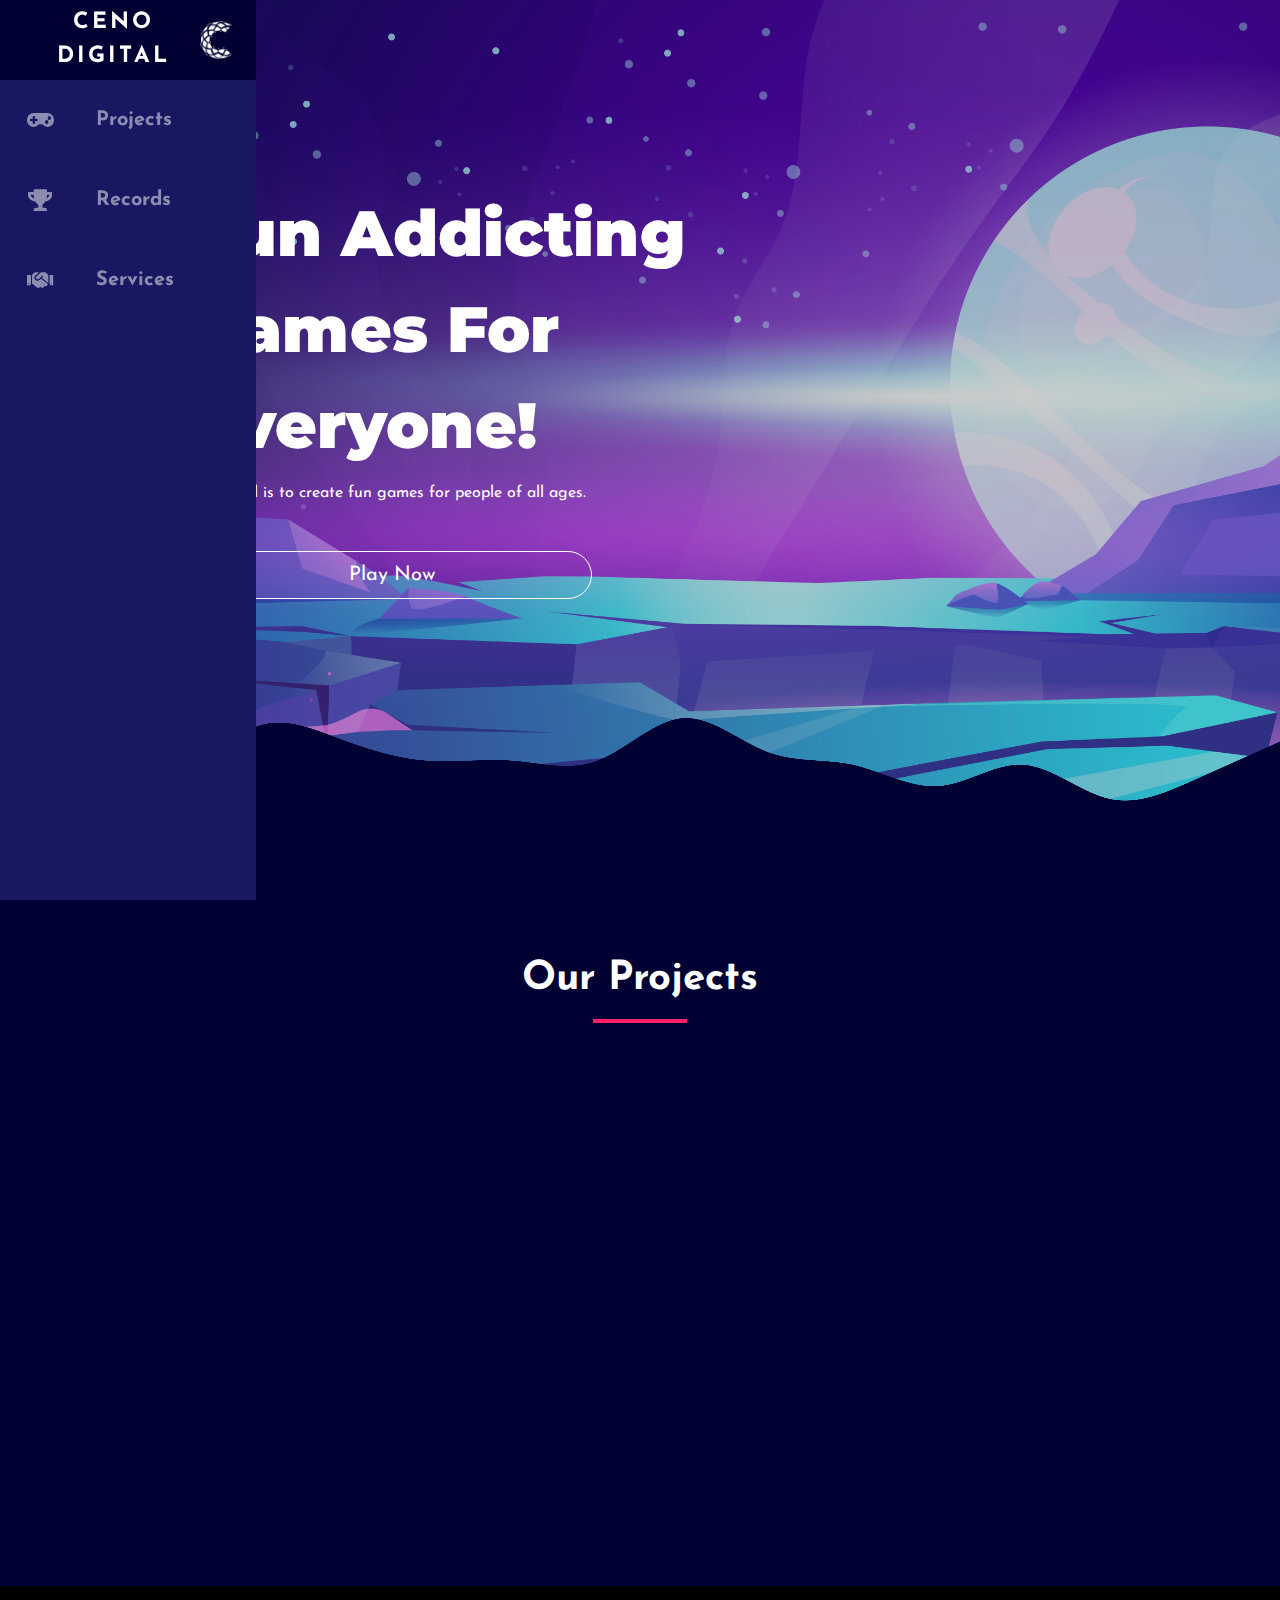
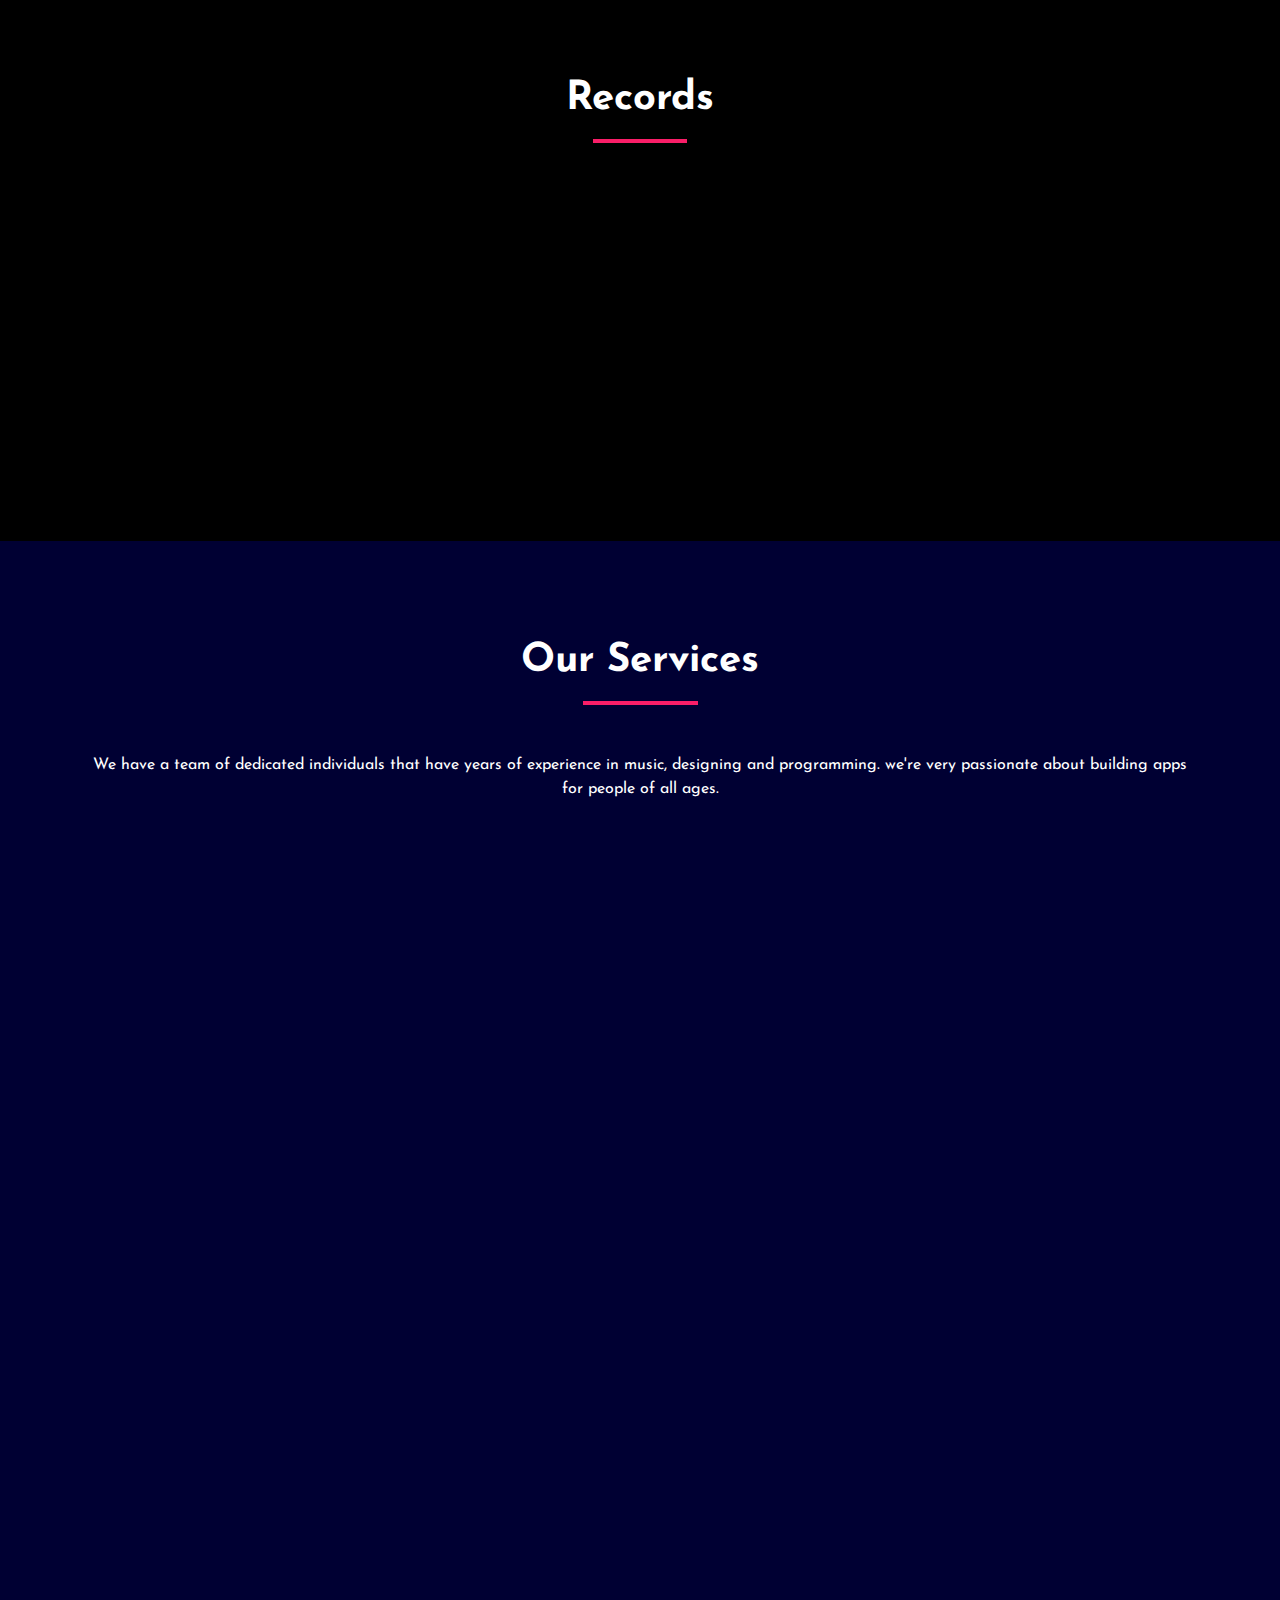
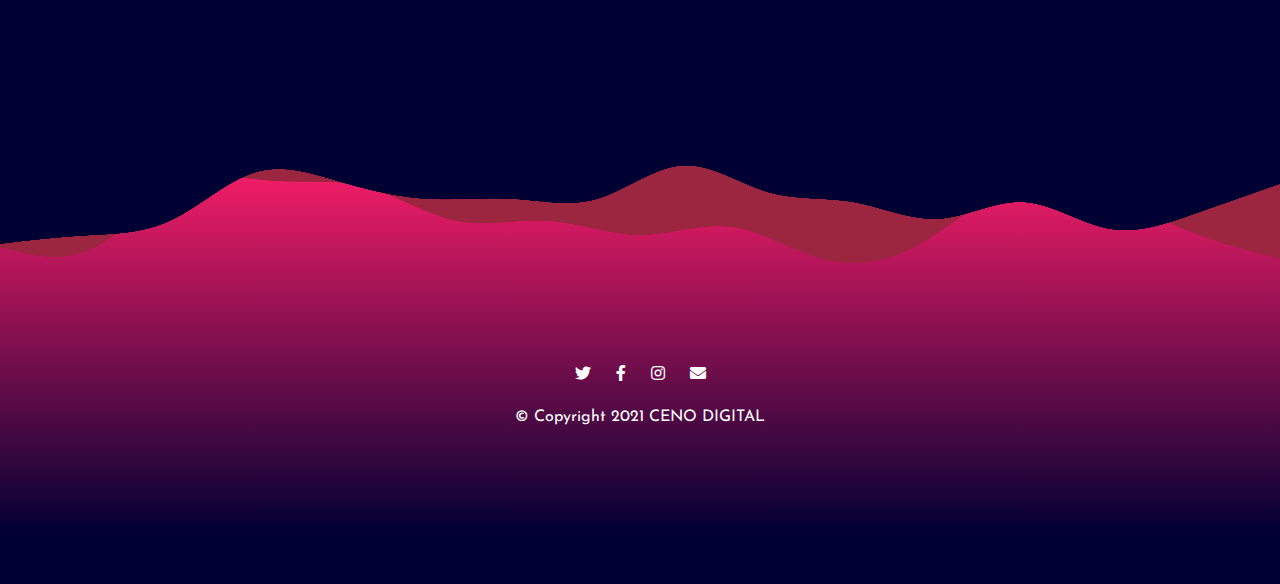
==== index.html @ e37f6fac "Website v1" ====
<!DOCTYPE html>
<html>

<head>
    <meta charset="utf-8"/>
    <meta  name="viewport" content="width=device-width, initial-scale=1.0"/>
    <title>CENO DIGITAL</title>

    <!--FAVICON-->
    <link rel="icon" type="image/png" sizes="32x32" href="favicon/favicon-32x32.png">
    <link rel="icon" type="image/png" sizes="16x16" href="favicon/favicon-16x16.png">
    <!-- CSS STYLESHEETS -->
    
    <link rel="stylesheet" href="https://maxcdn.bootstrapcdn.com/bootstrap/4.0.0/css/bootstrap.min.css" integrity="sha384-Gn5384xqQ1aoWXA+058RXPxPg6fy4IWvTNh0E263XmFcJlSAwiGgFAW/dAiS6JXm" crossorigin="anonymous">
    <link rel="stylesheet" href="css/styles.css">
    <link rel="stylesheet" href="css/navstyle.css">
    <link
        rel="stylesheet"
        href="https://cdnjs.cloudflare.com/ajax/libs/animate.css/4.1.1/animate.min.css"
    />
    <!-- GOOGLE FONTS -->
    <link rel="preconnect" href="https://fonts.gstatic.com">
    <link href="https://fonts.googleapis.com/css2?family=Montserrat:wght@100;300;400;500;700;900&family=Josefin Sans:wght@100;300;400;500;700;900&family=Ubuntu:wght@300;400;500;700&display=swap" rel="stylesheet">

    <!-- BOOTSTRAP JS -->
    <script src="https://code.jquery.com/jquery-3.2.1.slim.min.js" integrity="sha384-KJ3o2DKtIkvYIK3UENzmM7KCkRr/rE9/Qpg6aAZGJwFDMVNA/GpGFF93hXpG5KkN" crossorigin="anonymous"></script>
    <script src="https://cdnjs.cloudflare.com/ajax/libs/popper.js/1.12.9/umd/popper.min.js" integrity="sha384-ApNbgh9B+Y1QKtv3Rn7W3mgPxhU9K/ScQsAP7hUibX39j7fakFPskvXusvfa0b4Q" crossorigin="anonymous"></script>
    <script src="https://maxcdn.bootstrapcdn.com/bootstrap/4.0.0/js/bootstrap.min.js" integrity="sha384-JZR6Spejh4U02d8jOt6vLEHfe/JQGiRRSQQxSfFWpi1MquVdAyjUar5+76PVCmYl" crossorigin="anonymous"></script>
    
    <!-- FONT AWESOME -->
    <link rel="stylesheet" href="https://cdnjs.cloudflare.com/ajax/libs/font-awesome/5.15.1/css/all.min.css">
    
    <script src="js/wow.js"></script>

</head>

<body>
    <nav class="navbarr">
        <ul class="navbar-nav">
            <li class="logo">
                <a href="#" class="nav-link-header">
                    <span class="link-text"> CENO DIGITAL</span>
                    <i ><img class="logo" src="images/Ceno-Digital-Logo.png" alt="LOGO"></i>
                </a>
            </li>
            <li class="nav-item">
                <a href="#Projects" class="nav-link">
                    <i class="fas fa-gamepad fa-lg"></i>
                    <span class="link-text"> Projects </span>
                </a>
            </li>

            <li class="nav-item">
                <a href="#Records" class="nav-link">
                    <i class="fas fa-trophy fa-lg"></i>
                    <span class="link-text"> Records </span>
                </a>
            </li>

            <li class="nav-item">
                <a href="#Services" class="nav-link">
                    <i class="fas fa-handshake fa-lg"></i>
                    <span class="link-text"> Services </span>
                </a>
            </li>
        </ul>
    </nav>
    <section class="splashPage-Section" id="title">
        <div class=" splashPage-Section-Overlay"> 

            <div class="container-fluid">
            
                <!-- Title -->
                <div class="row">

                    <div class="col-lg-8">
                        <h1 class ="big-heading  animate__animated wow animate__bounce">Fun Addicting Games For Everyone!</h1>
                        <p style="font-weight: 400;" class=" animate__animated wow animate__fadeIn " data-wow-duration="2s">Our goal is to create fun games for people of all ages.</p>
                        <button type="button" class="btn btn-outline-light btn-lg play-button animate__animated wow animate__fadeIn" data-wow-duration="4s"> Play Now </button> 
                    <!-- <button type="button" class="btn btn-outline-light btn-lg download-button"><i class="fab fa-google-play"></i> Download</button> -->
                    </div>
                </div>
            </div>

            <a href='https://www.freepik.com/free-photos-vectors/star' style="font-size: 1%; right: 0%; top:0%; position: absolute;">Star vector created by upklyak - www.freepik.com</a>
            
            <img class="bottom-image" src="images/wave-top.png" alt="wavey background">
        </div>
    </section>
</div> 
    
  <!-- Features -->

    <section class="coloured-section" id="Projects">
        <div class="container-fluid">
            <div class="features-content">

                <!-- Section heading -->
                <h1 class="h1-responsive font-weight-bold my-5">Our Projects<hr class="header-underline"></h1>
                

                <!-- Grid row -->
                <div class="row text-center">

                <!-- Grid column -->
                <div class="col-lg-4 col-md-12 mb-lg-0 mb-4 animate__animated wow animate__fadeIn " data-wow-duration="3s">
                    <div class="my-card">
                        <!--Featured image-->
                        <div class="view overlay  z-depth-1">
                            <img src="./images/gamesLogo/du-m4th-logo.PNG" class="img-fluid my-rounded" alt="Sample project image">
                            <a>
                                <div class="mask rgba-white-slight"></div>
                            </a>
                        </div>
                        <!--Excerpt-->
                        <div class="card-body pb-0">
                            <div>
                                <h4 class="font-weight-bold my-3" >DU-M4TH</h4>
                                <p style="color:black;">Description</p>
                                <p style="color:black;">Rating    
                                    <span class="vl"></span>                         
                                    <span class="fa fa-star check-yellow fa-sm"></span>
                                    <span class="fa fa-star check-yellow fa-sm"></span>
                                    <span class="fa fa-star check-yellow fa-sm"></span>
                                    <span class="fa fa-star check-yellow fa-sm"></span>
                                    <span class="fa fa-star fa-sm"></span>
                                </p>
                            
                            </div>
                            <hr>
                            <div class="download-app card-bottom-info" style="padding-bottom: 20px; margin-top: 40px;">
                                <a class="btn btn-light btn-sm feature-buttons"><i class="fab fa-google-play"></i></i> View project</a>
                            </div>
                        </div>
                    </div>
                </div>

                <div class="col-lg-4 col-md-12 mb-lg-0 mb-4 animate__animated wow animate__fadeIn " data-wow-duration="2s">
                    <div class="my-card">
                        <!--Featured image-->
                        <div class="view overlay  z-depth-1">
                            <img src="https://mdbootstrap.com/img/Photos/Others/images/58.jpg" class="img-fluid my-rounded" alt="Sample project image">
                            <a>
                                <div class="mask rgba-white-slight"></div>
                            </a>
                        </div>
                        <!--Excerpt-->
                        <div class="card-body pb-0">
                            <div>
                                <h4 class="font-weight-bold my-3" >Spring Hockey</h4>
                                <p style="color:black;">Description</p>
                                <p style="color:black;">Rating    
                                    <span class="vl"></span>                         
                                    <span class="fa fa-star check-yellow fa-sm"></span>
                                    <span class="fa fa-star check-yellow fa-sm"></span>
                                    <span class="fa fa-star check-yellow fa-sm"></span>
                                    <span class="fa fa-star check-yellow fa-sm"></span>
                                    <span class="fa fa-star fa-sm"></span>
                                </p>
                            
                            </div>
                            <hr>
                            <div class="download-app card-bottom-info" style="padding-bottom: 20px; margin-top: 40px;">
                                <a class="btn btn-light btn-sm feature-buttons"><i class="fab fa-google-play"></i></i> View project</a>
                            </div>
                        </div>
                    </div>
                </div>

                <div class="col-lg-4 col-md-12 mb-lg-0 mb-4 animate__animated wow animate__fadeIn " data-wow-duration="3s">
                    <div class="my-card">
                        <!--Featured image-->
                        <div class="view overlay  z-depth-1">
                            <img src="https://mdbootstrap.com/img/Photos/Others/images/58.jpg" class="img-fluid my-rounded" alt="Sample project image">
                            <a>
                                <div class="mask rgba-white-slight"></div>
                            </a>
                        </div>
                        <!--Excerpt-->
                        <div class="card-body pb-0">
                            <div>
                                <h4 class="font-weight-bold my-3" >Orbit</h4>
                                <p style="color:black;">Description</p>
                                <p style="color:black;">Rating    
                                    <span class="vl"></span>                         
                                    <span class="fa fa-star check-yellow fa-sm"></span>
                                    <span class="fa fa-star check-yellow fa-sm"></span>
                                    <span class="fa fa-star check-yellow fa-sm"></span>
                                    <span class="fa fa-star check-yellow fa-sm"></span>
                                    <span class="fa fa-star fa-sm"></span>
                                </p>
                            
                            </div>
                            <hr>
                            <div class="download-app card-bottom-info" style="padding-bottom: 20px; margin-top: 40px;">
                                <a class="btn btn-light btn-sm feature-buttons"><i class="fab fa-google-play"></i></i> View project</a>
                            </div>
                        </div>
                    </div>
                </div>


            </div>
        </div>
    </section>




    

    <section style="background-color: black;" id="Records">

            <div class="parallax">
                <div class="overlay">
                    
                    <div class="container-fluid">
                        <a style="font-size: 1%; right: 0%; bottom:0%; position: absolute;" href="https://www.freepik.com/free-photos-vectors/background">Background vector created by rawpixel.com - www.freepik.com</a>

                        <div class="features-content">
                            <h1 class="records">Records<hr class="header-underline"></h1>
                            <!-- Grid row -->
                            <div class="row text-center">
        
                            <!-- Grid column -->
                            <div class="col-lg-4 col-md-12 mb-lg-0 mb-4 animate__animated wow animate__zoomInDown" data-wow-duration="2s">
                                <div class="">

                                    <!--Excerpt-->
                                    <div class="my-user-card pb-0">
                                        <div>
                                            <!--<img style="width: 50%;" src="https://mdbootstrap.com/img/Photos/Others/images/58.jpg" class="my-rounded-card-users" alt="Sample project image">-->
                                            <i class="fas fa-users my-fa-download"></i>

                                            <h4 class="font-weight-bold my-3" >Players</h4>
                                            <hr style="height:3px;width:40px; border-width:0;color:green;background-color:green">
                                            <p style="color:black;">1000</p>
                                        </div>
                                        <hr>
                                    </div>

                                </div>
                            </div>

                            <div class="col-lg-4 col-md-12 mb-lg-0 mb-4 animate__animated wow animate__zoomInDown" data-wow-duration="1s">
                                <div class="">

                                    <!--Excerpt-->
                                    <div class="my-user-card pb-0">
                                        <div  class="middle-card">
                                            <!--<img style="width: 50%;" src="https://mdbootstrap.com/img/Photos/Others/images/58.jpg" class="my-rounded-card-users" alt="Sample project image">-->
                                            <i class="fas fa-dice-d20 my-fa-download"></i>

                                            <h4 class="font-weight-bold my-3" >Games</h4>
                                            <hr style="height:3px;width:40px; border-width:0;color:green;background-color:green">
                                            <p style="color:black;">10</p>
                                        </div>
                                        <hr>
                                    </div>

                                </div>
                            </div>

                            <div class="col-lg-4 col-md-12 mb-lg-0 mb-4 animate__animated wow animate__zoomInDown" data-wow-duration="2s">
                                <div class="">

                                    <!--Excerpt-->
                                    <div class="my-user-card pb-0">
                                        <div>
                                            <i class="fas fa-download my-fa-download"></i>

                                            <h4 class="font-weight-bold my-3" >Downloads</h4>
                                            <hr style="height:3px;width:40px; border-width:0;color:green;background-color:green">
                                            <p style="color:black;">10000</p>
                                        </div>
                                        <hr>
                                    </div>

                                </div>
                            </div>                                
                        </div>
                    </div>

                </div>
            </div>
    </section>



    <section class="coloured-section" id="Services">
        <div class="container py-5">
            <h1 class="h1-responsive font-weight-bold my-5">Our Services<hr class="header-underline"></h1>
            <p style="margin-bottom: 50px;">
                We have a team of dedicated individuals that have years of experience in music, designing and programming.
                we're very passionate about building apps for people of all ages.
            </p>

            <div class="row pb-3">

                <div class="col-lg-4 mb-3 animate__animated wow animate__fadeIn " data-wow-duration="3s">
                    <div class="services-card align-text-center">
                        <div class="services-card-body py-3">
                            <div class="services-circle">
                                <span><i class="fas fa-desktop"></i></span>
                            </div>
                            <h4 class="font-weight-bold pb-2">Web Design & Development</h4>
                            <p>We're not content with a website that's static and doesn't move. We want your 
                                visitors to enjoy your website the way it is supposed to be enjoyed.   
                                Our team of passionate designers use the latest web technologies and techniques 
                                to create a website that feels beautiful, responsive and unique.
                            </p>
                            <div class="services-feature-button-design">
                                <a class="btn btn-light btn-sm services-feature-buttons"> Contact Now </a>
                            </div>
                        </div>
                    </div>
                </div>
                <div class="col-lg-4 mb-3 animate__animated wow animate__fadeIn " data-wow-duration="2s">
                    <div class="services-card align-text-center">
                        <div class="services-card-body py-3">
                            <div class="services-circle">
                                <i class="fas fa-code"></i>
                            </div>
                            <h4 class="font-weight-bold pb-2">Development</h4>
                            <p>Our team of developers have years of experiencing creating applications and online services. 
                                We're passionate about building innovative apps that are user friendly, reliable and secure. 
                                We have a unique way of thinking, which means we often don't take things for granted and can come 
                                up with solutions to problems that are usually overlooked.
                            </p>
                            <div class="services-feature-button-design">
                                <a class="btn btn-light btn-sm services-feature-buttons"> Contact Now </a>
                            </div>
                        </div>
                    </div>
                </div>
                <div class="col-lg-4 mb-3 animate__animated wow animate__fadeIn " data-wow-duration="3s">
                    <div class="services-card align-text-center">
                        <div class="services-card-body py-3">
                            <div class="services-circle">
                                <i class="fas fa-music"></i>
                            </div>
                            <h4 class="font-weight-bold pb-2">Sound Design</h4>
                            <p>Our team of audio producers have years of experience creating 
                                innovative and immersive audio experiences. We can help you 
                                create a truly memorable audio experience, one you'll be proud 
                                to share with your customers.
                            </p>
                            <div class="services-feature-button-design">
                                <a class="btn btn-light btn-sm services-feature-buttons"> Contact Now </a>
                            </div>
                        </div>
                    </div>
                </div>

            </div>
            <div class="row pb-3">

                <div class="col-lg-4 mb-3 animate__animated wow animate__fadeIn " data-wow-duration="3s">
                    <div class="services-card align-text-center">
                        <div class="services-card-body py-3">
                            <div class="services-circle">
                                <i class="fas fa-vr-cardboard"></i>
                            </div>
                            <h4 class="font-weight-bold pb-2">Virtual Reality <br>Augmented Reality</h4>
                            <p style="color:lightgray"> As the VR & AR industry continues to grow, we are committed to being at the forefront of this emerging 
                                technology and taking the VR & AR experience to the next level.
                            </p>
                            <div class="services-feature-button-design">
                                <a class="btn btn-light btn-sm services-feature-buttons"> Contact Now </a>
                            </div>
                        </div>
                    </div>
                </div>
                <div class="col-lg-4 mb-3 animate__animated wow animate__fadeIn " data-wow-duration="2s">
                    <div class="services-card align-text-center">
                        <div class="services-card-body py-3">
                            <div class="services-circle">
                                <i class="fas fa-dice-d20"></i>
                            </div>
                            <h4 class="font-weight-bold pb-2">Games Development</h4>
                            <p>With our team of passionate developers, we have years of experience creating high quality, 
                                fun games in Unity for Windows and Android. We are here to help you succeed with your project, 
                                and help you make your game come alive with stunning visuals, sound, and interactive gameplay.
                            </p>
                            <div class="services-feature-button-design">
                                <a class="btn btn-light btn-sm services-feature-buttons"> Contact Now </a>
                            </div>
                        </div>
                    </div>
                </div>
                <div class="col-lg-4 mb-3 animate__animated wow animate__fadeIn " data-wow-duration="3s">
                    <div class="services-card align-text-center">
                        <div class="services-card-body py-3">
                            <div class="services-circle">
                                <i class="fas fa-comments"></i>
                            </div>
                            <h4 class="font-weight-bold pb-2">Consulting</h4>
                            <p>Our team has a wide range of knowledge across different domains such as application development, 
                                automation testing and cyber security. We offer custom projects and are well positioned to support your needs. 
                                We take pride in our customer service and we strive to provide a professional and friendly service to our clients.
                            </p>
                            <div class="services-feature-button-design">
                                <a class="btn btn-light btn-sm services-feature-buttons"> Contact Now </a>
                            </div>
                        </div>

                    </div>
                </div>

            </div>

        </div>
        <!-- Section heading -->

    </section>
    

  <!-- Pricing -->


  <!-- Call to Action -->



  <!-- Footer -->

    <footer class="gradient-background" id="footer">
        <div style="position: relative;">
            <img style="position: absolute; right:0%; top:0%;"class="bottom-image" src="images/wave-bottom-pink.png" alt="wavey background">
            <img style="position: absolute; right:0%; top:-5%;"class="bottom-image" src="images/wave-bottom.png" alt="wavey background">
            
            <div class="container-fluid" style="padding-top: 200px; margin-bottom: 50px;"> 


                <a href="#"><i class="footer-icon fab fa-twitter"></i></a>
                <a href="#"><i class="footer-icon fab fa-facebook-f"></i></a>
                <a href="#"><i class="footer-icon fab fa-instagram"></i></a>
                <a href="#"><i class="footer-icon fas fa-envelope"></i></a>

                <p class="copyright">© Copyright 2021 CENO DIGITAL</p>

            </div>
        </div>
    </footer>

    <script>
        new WOW().init();
    </script>
</body>

</html>
---- css/styles.css ----
html{
    scroll-behavior: smooth;
}
body{
    font-family: 'Josefin Sans', 'Montserrat', sans-serif;
    text-align: center;
    background-color: #000033 !important;
}

h1, h2, h3, h4, h5, h6{
    font-family: 'Josefin Sans' ,'Montserrat', sans-serif;
    font-weight: 900;
}

p{
    color: white;
}

/* Containers */

.container-fluid{
    padding: 7% 15%;
}

/* Sections */
.coloured-section{
    color:white;
    background-color: #000033;
}

.splashPage-Section{
    background-image: url(../images/Space.jpg);
    background-size: cover;
    background-position: center;
}

.splashPage-Section-Overlay{
    background-color: rgba(0, 0, 0, .2);
    background-size: cover;
    background-position: center;
}

.gradient-background{
    background: -webkit-linear-gradient(top, #f91e68, #000033);

}

/* Navigation Bar 
.navbar{
    padding: 0 0 4.5rem 0;
}

.navbar-brand{
    font-family: 'Ubuntu', sans-serif;
    font-size: 2.5rem;
    font-weight: bold;
}
.nav-item{
    padding: 0 15px;
}

.nav-link {
    font-size: 1rem;
    font-family: 'Montserrat', sans-serif;
    font-weight: 500;
    color: rgba(200,200,200,1) !important;
    transition: color 0.2s;
}
.nav-link:hover {
    font-size: 1rem;
    font-family: 'Montserrat', sans-serif;
    font-weight: 500;
    color: rgba(255,255,255,1) !important;
}

*/

/* Active Button */
.active{
    background-color: rgba(0,0,0,0) !important;
    border-width: thin !important;
    border-style: solid;
    border-color: white;
    border-radius: 20px;
    transition: border-color .2s, background-color .2s;
}
.active a{
    color: white !important;
}

.active:hover{
    background-color: #000033 !important;
    border-width: thin !important;
    border-style: solid;
    border-color: #000033;
    border-radius: 20px;
}
.active a:hover{
    color: white !important;
}

/* Active Button End */


.site-logo{
    width: 80px;

}

/* Download Buttons */
.download-button{
    margin: 5% 3% 5% 0;
    /* top right bottom left */
}

.play-button{
    margin: 5% 3% 5% 0;
    /* top right bottom left */
    border-color: white;
    color: white;
    border-radius: 50px;
    width: 25rem;
}

.play-button:hover{
    margin: 5% 3% 5% 0;
    /* top right bottom left */
    border-color: #f91e68;
    color: white;
    background-color: #f91e68;
}

/* Title Section */
#title .container-fluid{
    text-align: left;
    padding: 3% 15% 7%;
}

/* Title Image */
.title-img{
    transform: rotate(25deg);
    width: 60%;
    position: absolute;
    right: 30%;
}

.bottom-image{
    width: 100%;
    max-height: 100px;
    margin: auto;
}

/* Features Section */

#features{
    position: relative;
}

#features p{
    /*margin: 0% 10% 0 10%;*/
}

.feature-icon{
    color: #000033;
    margin-bottom: 1rem;
}

.feature-icon:hover{
    color: #000033;
}

.feature-title{
    font-size: 1.5rem;
}

.feature-buttons{
    border-radius: 20px;
    width:40%;
    height: 100%;
    font-size: 1rem;
    text-align: center;
    transition: background-color 0.5 ease;
}

.feature-buttons:hover{
    background-color: #f91e68;
    border-color: #f91e68 ;

}

/* Testimonial Section */

#testimonials{
    background-color: #000033;
    color: #ffff;
}

.testimonial-img{
    width: 10%;
    border-radius: 100%;
    margin: 20px;
}

.testimonial-text{
    font-size: 3rem;
    line-height: 1.5;
}

/* Pricing */
#pricing{
    padding:100px;
}

.price-text{
    font-size: 3rem;
    line-height: 1.5;
}

.pricing-column{
    padding: 3% 2%;
}

/* Press */
#press{
    background-color: #ef8172;
    padding-bottom: 3%;
}

.press-logo{
    width: 15%;
    margin: 20px 20px 50px;
}

/* Call to Action */


/* Footer */
#footer{
    background-color: #ffff;
}

.copyright{
    padding-top: 2%;
}

.footer-icon{
    margin: 0 10px;
    color: white;
}

/* Headings */
.big-heading{
    margin-top: 25%;
    font-family: 'Montserrat', sans-serif;
    font-weight: 900;
    font-size: clamp(2rem, 10vw, 4rem);
    line-height: 1.5;
    color:white;
}

.section-heading{
    font-size: 3rem;
    line-height: 1.5;
}


/* my card body */
.card-body
{
    border-radius: 1;
    background-color: #191963;
    color: black;
    margin: auto;
    text-align: left !important;   
    border-bottom-left-radius: 20px;
    border-bottom-right-radius: 20px;
}
.card-body h4
{
    font-size: 30px;
    color: white;
}
.card-body p
{
    color: white !important;
}

.my-rounded{
    
    border-top-left-radius:20px !important ;
    border-top-right-radius:20px !important ;
    box-shadow: 0px 1px 15px black;
}
.vl {
    border-left: 2px solid black; 
    height: 500px;
    margin-right: 10px;
    margin-left: 5px;
  }


.check-yellow{
    color: yellow;
}

.my-card{
    box-shadow: 0px 1px 20px black;
}

.download-app{
    margin-top: 0 !important;
}
/* */

.parallax {
    /* The image used */
    position: relative;
    background-image: url("../images/cool-background.jpg");
  
    /* Set a specific height */
    min-height: 500px; 
  
    /* Create the parallax scrolling effect */
    background-attachment: fixed;
    background-position: center;
    background-repeat: no-repeat;
    background-size: cover;
  }

.overlay{
    top: 0;
    bottom: 0;
    width: 100%;
    height: 100%;
}


/* my card body current users */
.my-user-card{
    border-radius: 40px;
    width: 70%;
    background-color: #191963;
    color: black;
    margin: auto;
    text-align: center !important;   
    box-shadow: 0px 1px 15px black;
    background-color: rgba(0,0,0,0);
}

div.my-user-card h4 {
    color: white !important;
    font-size: 2rem;
}
div.my-user-card p {
    color: white !important;
    font-size: 1.5rem;
}


.my-rounded-card-users{
    border-radius: 50%;
}

/* my card body current users End */


/* Records Section*/
.records{
    color:white;
    margin-bottom: 5rem;
}



/* font awesome icons */
.my-fa-download{
    padding-top: 10%;
    font-size:3rem !important;
    background: -webkit-linear-gradient(left, #f91e68, #b21c58);
    -webkit-background-clip: text;
    -webkit-text-fill-color: transparent;

    text-shadow: 2px 4px 5px rgba (102,102,255,1);
}



/* slider leaderboard / clients */
.slider{

    background-color: #191963;
    width: 100%;
    height: 100px;
    overflow: hidden;
    position: relative;
    margin: auto;
    box-shadow: 0 10px 20px -5px rgba(131, 70, 7, 1);
    display: flex;
}


.slide{
    display: flex;
    align-items: center;
    width: calc(250px * 14);
    animation: scroll 40s infinite linear;
}

.slide img{
    width: 100px;
    height: 100px;
    margin-left: 50px;
    margin-right: 50px;
}

@keyframes scroll{
    0%{
        transform: translateX(0%);
    }
    100%{
        transform: translateX(calc(-250px * 8));
    }
}

.slider::before, .slider::after{
    content: "";
    width: 200px;
    height: 100px;
    position: absolute;
    background: linear-gradient(to right,  #000033 0%,rgba(255,255,255,0) 100%);
    z-index: 2;
}

.slider::before{
    top: 0;
    left: 0;
}
.slider::after{
    top: 0;
    right: 0;
    transform: rotateZ(180deg);
}

/* Slider End */

/* Services */
.services-card{
    border: none;
    outline: none;
    box-shadow: 0px 2px 20px rgba(0,0,0,.75);
}
.services-card p{
    color: gray;
}

.services-circle{
    height: 70px;
    width: 70px;
    color: #000033;
    padding: 15px;
    font-size: 30px;
    border-radius: 50%;
    display: inline-block;
    margin-bottom: 20px;
    transition: 1s;
    background: -webkit-linear-gradient(left, #f91e68, #b21c58);

}

.services-circle:hover{
    color: white;
    transition: 1s;
    background: -webkit-linear-gradient(right, #000033, #b21c58);

}


.align-text-center{
    text-align: center;
}

.services-card-body
{
    height: 400px;
    max-height: 400px;
    padding: 20px;
    background-color: #191963;
    color: black;
    text-align: center !important;   
    position: relative;
}

.services-card-body h4{
    color: white;
}
.services-card-body p{
    color: lightgray;
    font-size: .85rem;
}

.services-feature-buttons{
    border-radius: 20px;
    width:40%;
    height: auto;
    font-size: 1rem;
    text-align: center;
    transition: background-color 0.5 ease;
}

.services-feature-buttons:hover{
    background-color: #f91e68;
    border-color: #f91e68 ;

}

.services-feature-button-design{
    position: absolute;   
    left: 0%;
    bottom: 10%;
    width: 100%;
}

/* Services End */

.header-underline{
    width: 10%;
    border: 2px solid #f91e68;
}

/* Media Quearies */
@media (max-width: 1028px){
    #title{
        text-align: center;
    }

    .title-img{
        position: static;
        transform: rotate(0);
    }
    .feature-buttons{
        width:100%;
    }
}

@media (max-width: 1550px){

    .feature-buttons{
        width:70%;
    }
}

@media (max-width: 1015px) {
    .feature-buttons{
        width:80%;
    }
}

@media (max-width: 650px){
    #title{
        text-align: center;
    }
    
    .play-button{
        margin: 5% 3% 5% 0;
        /* top right bottom left */
        border-color: white;
        color: white;
        border-radius: 50px;
        width: 10rem;
    }
    
    .site-logo{
        width: 40px;

    }
    .title-img{
        position: static;
        transform: rotate(0);
    }
    .feature-buttons{
        width:100%;
    }
}
---- css/navstyle.css ----
:root{
    font-size: 16px;
    font-family: 'Courier New', Courier, monospace;
    --text-primary: #b6b6b6;
    --text-secondary: #494949;
    --bg-primary: #101010;
    --bg-secondary: #141418;
}

body{
    color: black;
    background-color: white;
    margin: 0;
    padding: 0;
}

body::-webkit-scrollbar{
    width: 0.25rem;
}

body::-webkit-scrollbar-track{
    background-color: #1e1e24;
}

body::-webkit-scrollbar-thumb{
    background-color: #6649b8;
}

main{
    margin-left: 5rem;
    padding: 1rem;
}

.navbarr{
    overflow: hidden;
    width: 5rem;
    height: 100vh;
    position: fixed;
    background-color: rgb(24, 24, 98);
    transition: width .5s ease;
    z-index: 9;
}

.navbarr:hover{
    width: 5rem;
    z-index: 9;
}

.navbarr:hover .link-text{
    display: block;
}

.navbar-nav{
    list-style: none;
    padding: 0;
    margin-left: 0;
    margin-top: 0;
    display: flex;
    flex-direction: column;
    align-items: center;
}

.nav-item{
    width: 100%;
}

.link-text{
    display: none;
    margin-left: 1rem;
    font-size: 20px;
    font-weight: bold;
}

.nav-link{
    display: flex;
    align-items: center;
    height: 5rem;
    color: white ;
    text-decoration: none;
    filter: grayscale(50%) opacity(.5);
    transition: 0.5s;
}
.nav-link:hover{
    filter: grayscale(0%) opacity(1);
    color: white;
    background: #000033;
    transition: 0.5s;
}

/* nav link images */
.nav-link i{
    width: 2rem;
    min-width: 2rem;
    margin: 0 1.5rem;
    transition: color 0.5s;
}
.nav-link i:hover{
    width: 2rem;
    min-width: 2rem;
    margin: 0 1.5rem;
}

/* HEADER NAV */
.nav-link-header{
    display: flex;
    align-items: center;
    height: 5rem;
    color: white ;
    text-decoration: none;
    transition: 0.5s;
}
.nav-link-header:hover{
    filter: grayscale(0%) opacity(1);
    color: white;
    background: #000033;
    transition: 0.5s;
    text-decoration: none;
}

/* nav link header image */
.nav-link-header i{
    width: 2rem;
    min-width: 2rem;
    margin: 0 1.5rem;
    transition: color 0.5s;
}
.nav-link-header i:hover{
    width: 2rem;
    min-width: 2rem;
    margin: 0 1.5rem;
    text-decoration: none;
}
/* HEADER NAV END */


.logo{
    font-weight: bold;
    text-transform: uppercase;
    text-align: center;
    letter-spacing: 0.3ch;
    width: 100%;
    color: white;
    filter: grayscale(0%) opacity(1);
    background: #000033;
}

.logo .link-text{
    font-size: 1.4rem;
    margin-left: 50px;
}

.logo i{
    transform: rotate(0deg);
    transition: transform 1s;
}

.navbarr:hover .logo i{
    transform: rotate(720deg)
}

/* Large Screens */
@media only screen and (min-width: 600px){
    .navbarr{
        top:0;
        width: 5rem;
        height: 100vh;
    }

    .navbarr:hover{
        width: 16rem;
    }

    .navbarr:hover .link-text{
        display: inline;
        transition: opacity 0.5s;
    }
}

/* Small Screens */
@media only screen and (max-width: 600px){
    .navbarr {
        bottom: 0;
        width: 100vw;
        height: 5rem;
    }
    
    .navbarr:hover{
        width: 100vw;
        height: 5rem;
    }

    .navbarr i {
        position: absolute;
    }

    .logo {
        display: none;
    }

    .navbar-nav {
        flex-direction: row;
    }

    .nav-link {
        justify-content: center;
    }

    main {
        margin: 0;
    }
    .link-text{
        font-size: 0;
    }
}
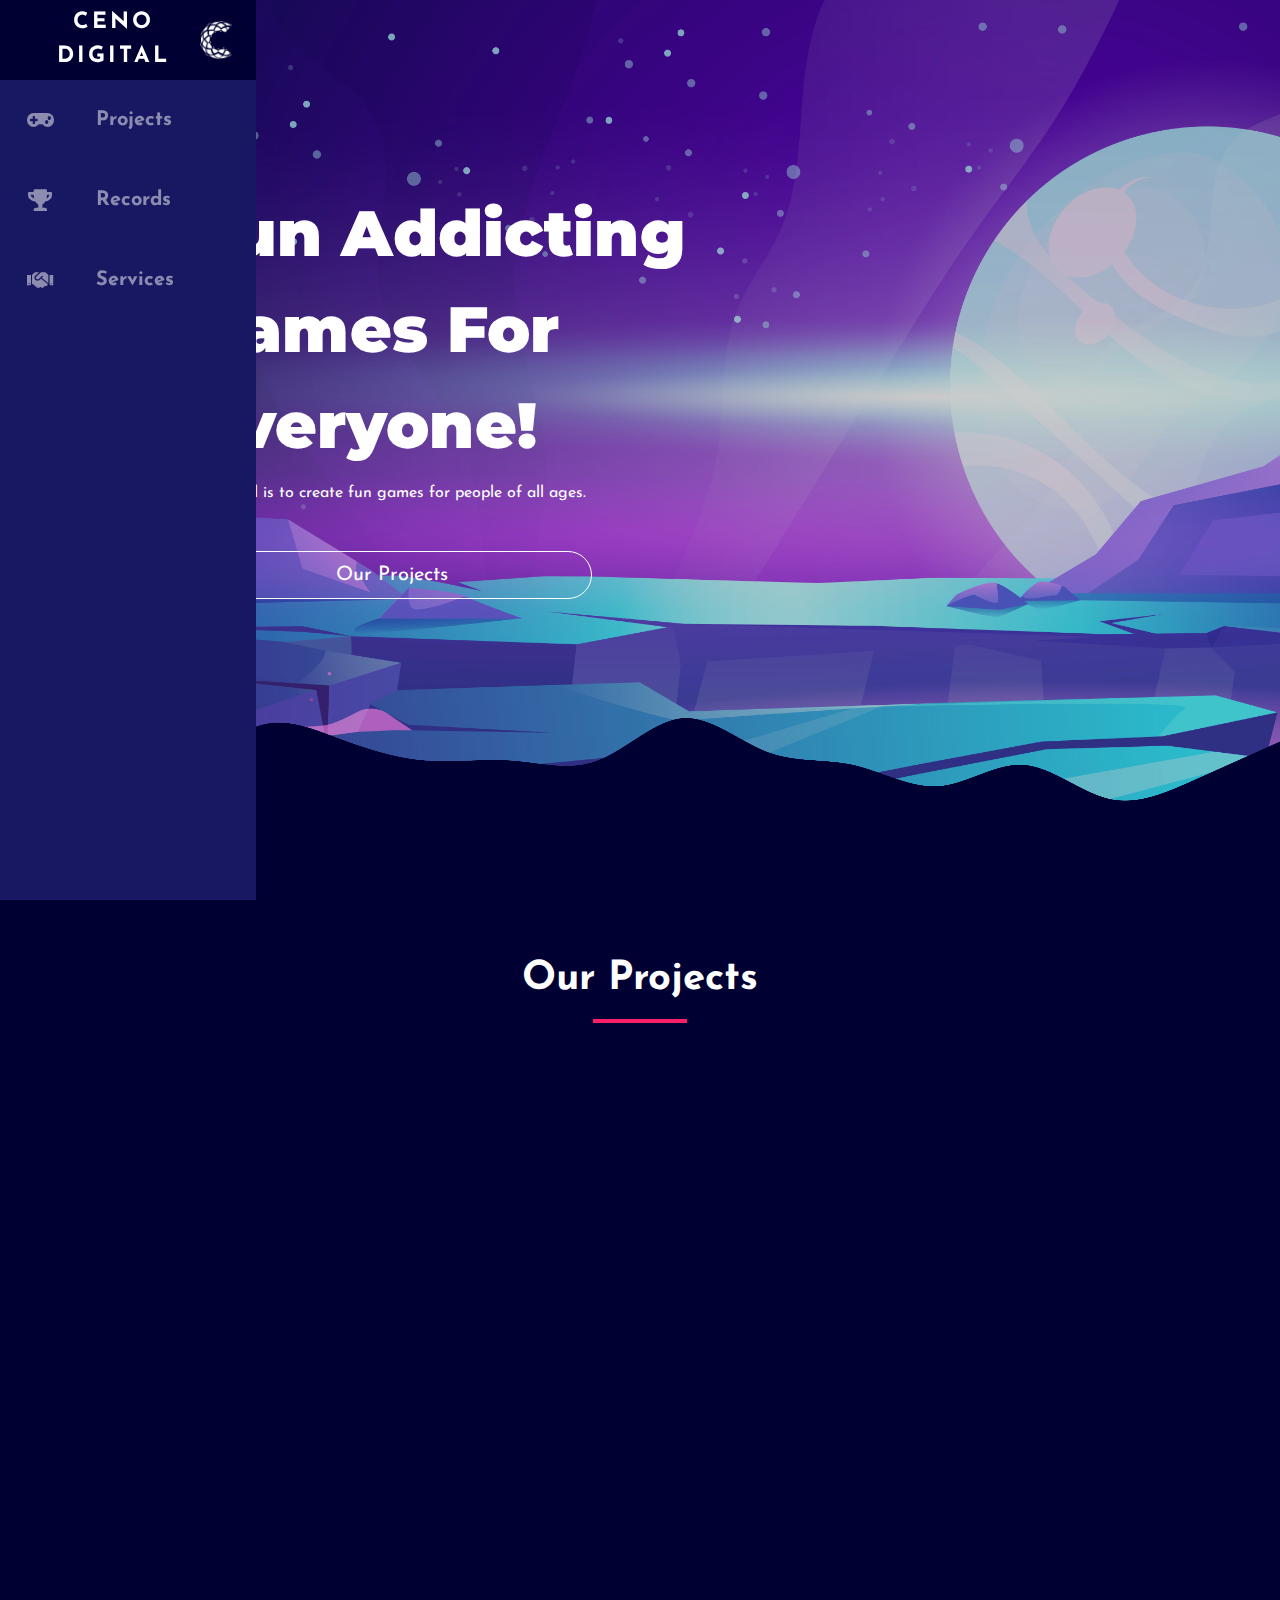
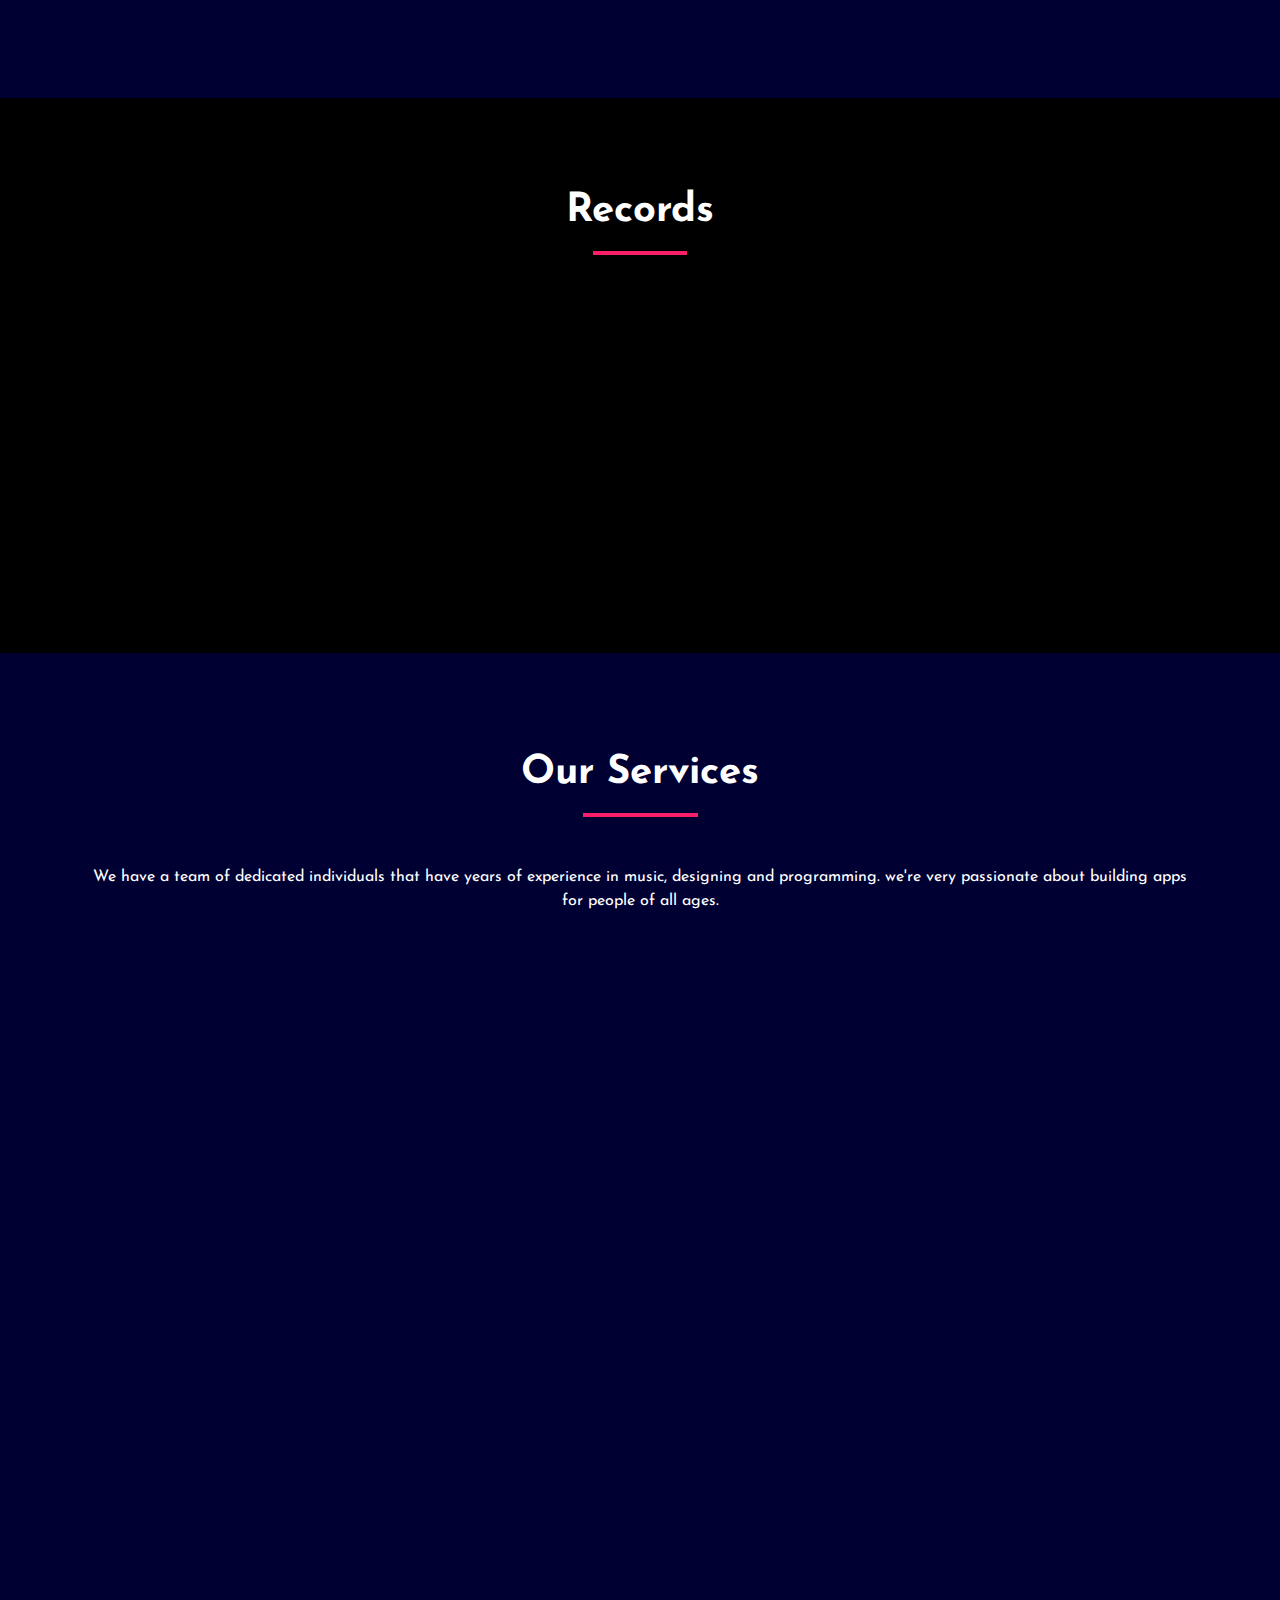
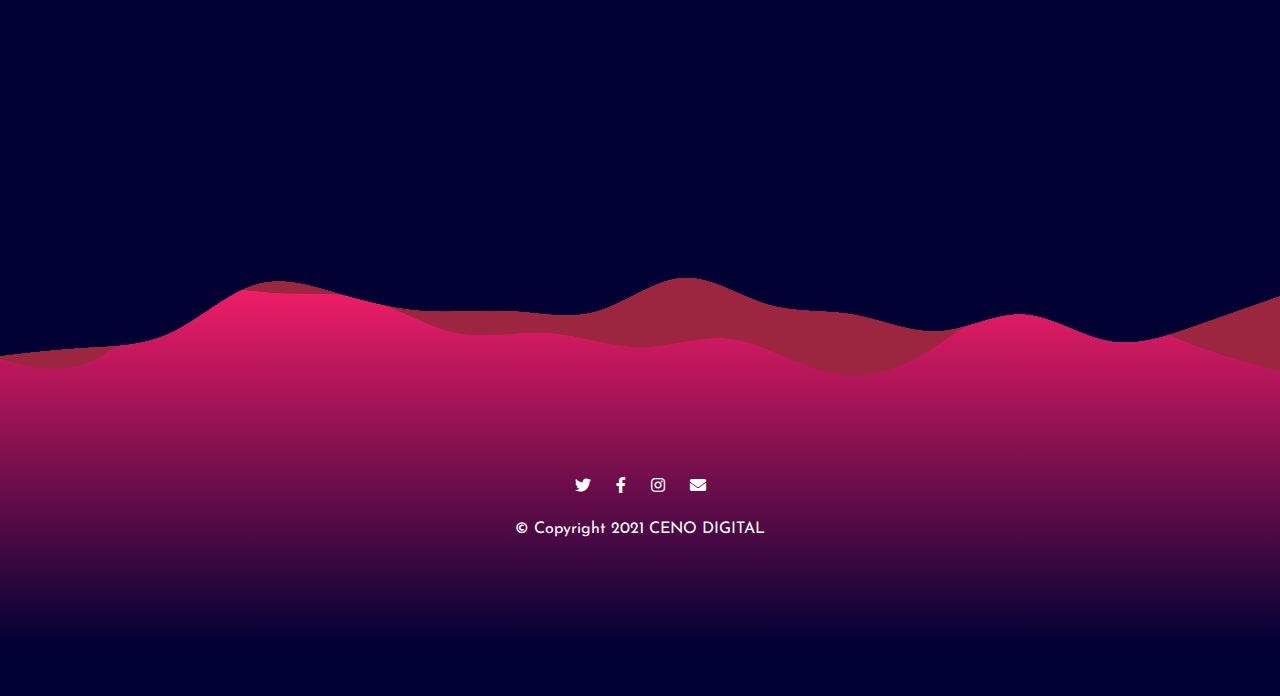
==== commit 474a4762: "Contact Us Form" ====
--- a/index.html
+++ b/index.html
@@ -14,6 +14,7 @@
     <link rel="stylesheet" href="https://maxcdn.bootstrapcdn.com/bootstrap/4.0.0/css/bootstrap.min.css" integrity="sha384-Gn5384xqQ1aoWXA+058RXPxPg6fy4IWvTNh0E263XmFcJlSAwiGgFAW/dAiS6JXm" crossorigin="anonymous">
     <link rel="stylesheet" href="css/styles.css">
     <link rel="stylesheet" href="css/navstyle.css">
+    <link rel="stylesheet" href="css/contactform.css">
     <link
         rel="stylesheet"
         href="https://cdnjs.cloudflare.com/ajax/libs/animate.css/4.1.1/animate.min.css"
@@ -76,7 +77,7 @@
                     <div class="col-lg-8">
                         <h1 class ="big-heading  animate__animated wow animate__bounce">Fun Addicting Games For Everyone!</h1>
                         <p style="font-weight: 400;" class=" animate__animated wow animate__fadeIn " data-wow-duration="2s">Our goal is to create fun games for people of all ages.</p>
-                        <button type="button" class="btn btn-outline-light btn-lg play-button animate__animated wow animate__fadeIn" data-wow-duration="4s"> Play Now </button> 
+                        <button type="button" class="btn btn-outline-light btn-lg play-button animate__animated wow animate__fadeIn" onClick="document.getElementById('Projects').scrollIntoView();" data-wow-duration="4s"> Our Projects </button> 
                     <!-- <button type="button" class="btn btn-outline-light btn-lg download-button"><i class="fab fa-google-play"></i> Download</button> -->
                     </div>
                 </div>
@@ -117,6 +118,7 @@
                             <div>
                                 <h4 class="font-weight-bold my-3" >DU-M4TH</h4>
                                 <p style="color:black;">Description</p>
+                                <p style="color:black;">An educational maths game to help you learn and practice your skills at varying difficulty levels across mathematics</p>
                                 <p style="color:black;">Rating    
                                     <span class="vl"></span>                         
                                     <span class="fa fa-star check-yellow fa-sm"></span>
@@ -129,7 +131,7 @@
                             </div>
                             <hr>
                             <div class="download-app card-bottom-info" style="padding-bottom: 20px; margin-top: 40px;">
-                                <a class="btn btn-light btn-sm feature-buttons"><i class="fab fa-google-play"></i></i> View project</a>
+                                <a href="https://play.google.com/store/apps/details?id=com.CenoDigital.DUM4TH" class="btn btn-light btn-sm feature-buttons"><i class="fab fa-google-play"></i></i> View project</a>
                             </div>
                         </div>
                     </div>
@@ -149,6 +151,7 @@
                             <div>
                                 <h4 class="font-weight-bold my-3" >Spring Hockey</h4>
                                 <p style="color:black;">Description</p>
+                                <p style="color:black;">Still in development, coming soon</p>
                                 <p style="color:black;">Rating    
                                     <span class="vl"></span>                         
                                     <span class="fa fa-star check-yellow fa-sm"></span>
@@ -161,7 +164,7 @@
                             </div>
                             <hr>
                             <div class="download-app card-bottom-info" style="padding-bottom: 20px; margin-top: 40px;">
-                                <a class="btn btn-light btn-sm feature-buttons"><i class="fab fa-google-play"></i></i> View project</a>
+                                <a class="btn btn-light btn-sm feature-buttons"><i class="fab fa-google-play"></i></i> Coming soon</a>
                             </div>
                         </div>
                     </div>
@@ -181,6 +184,7 @@
                             <div>
                                 <h4 class="font-weight-bold my-3" >Orbit</h4>
                                 <p style="color:black;">Description</p>
+                                <p style="color:black;">Still in development, coming soon</p>
                                 <p style="color:black;">Rating    
                                     <span class="vl"></span>                         
                                     <span class="fa fa-star check-yellow fa-sm"></span>
@@ -193,7 +197,7 @@
                             </div>
                             <hr>
                             <div class="download-app card-bottom-info" style="padding-bottom: 20px; margin-top: 40px;">
-                                <a class="btn btn-light btn-sm feature-buttons"><i class="fab fa-google-play"></i></i> View project</a>
+                                <a class="btn btn-light btn-sm feature-buttons"><i class="fab fa-google-play"></i></i> Coming soon</a>
                             </div>
                         </div>
                     </div>
@@ -310,7 +314,7 @@
                                 to create a website that feels beautiful, responsive and unique.
                             </p>
                             <div class="services-feature-button-design">
-                                <a class="btn btn-light btn-sm services-feature-buttons"> Contact Now </a>
+                                <button type="button" class="btn btn-light btn-sm services-feature-buttons" data-toggle="modal" data-target="#contact-form">Contact Now</button>
                             </div>
                         </div>
                     </div>
@@ -328,7 +332,7 @@
                                 up with solutions to problems that are usually overlooked.
                             </p>
                             <div class="services-feature-button-design">
-                                <a class="btn btn-light btn-sm services-feature-buttons"> Contact Now </a>
+                                <button type="button" class="btn btn-light btn-sm services-feature-buttons" data-toggle="modal" data-target="#contact-form">Contact Now</button>
                             </div>
                         </div>
                     </div>
@@ -346,7 +350,7 @@
                                 to share with your customers.
                             </p>
                             <div class="services-feature-button-design">
-                                <a class="btn btn-light btn-sm services-feature-buttons"> Contact Now </a>
+                                <button type="button" class="btn btn-light btn-sm services-feature-buttons" data-toggle="modal" data-target="#contact-form">Contact Now</button>
                             </div>
                         </div>
                     </div>
@@ -366,7 +370,7 @@
                                 technology and taking the VR & AR experience to the next level.
                             </p>
                             <div class="services-feature-button-design">
-                                <a class="btn btn-light btn-sm services-feature-buttons"> Contact Now </a>
+                                <button type="button" class="btn btn-light btn-sm services-feature-buttons" data-toggle="modal" data-target="#contact-form">Contact Now</button>>
                             </div>
                         </div>
                     </div>
@@ -383,7 +387,7 @@
                                 and help you make your game come alive with stunning visuals, sound, and interactive gameplay.
                             </p>
                             <div class="services-feature-button-design">
-                                <a class="btn btn-light btn-sm services-feature-buttons"> Contact Now </a>
+                                <button type="button" class="btn btn-light btn-sm services-feature-buttons" data-toggle="modal" data-target="#contact-form">Contact Now</button>
                             </div>
                         </div>
                     </div>
@@ -400,7 +404,7 @@
                                 We take pride in our customer service and we strive to provide a professional and friendly service to our clients.
                             </p>
                             <div class="services-feature-button-design">
-                                <a class="btn btn-light btn-sm services-feature-buttons"> Contact Now </a>
+                                <button type="button" class="btn btn-light btn-sm services-feature-buttons" data-toggle="modal" data-target="#contact-form">Contact Now</button>
                             </div>
                         </div>
 
@@ -413,7 +417,24 @@
         <!-- Section heading -->
 
     </section>
-    
+
+    <div class="modal" id="contact-form">
+        <div class="ContactForm"> 
+            
+            <button type="button" class="close" data-dismiss="modal">&times;</button>
+            <div class="form-content">
+                <h1>Contact Us</h1>
+                <p>Send your message in the form below and we will get back to you as early as possible</p>
+                <form action="https://formsubmit.co/ceno.dev@gmail.com" method="POST">
+                    <input type="name" name="name" placeholder="Name" required>
+                    <input type="email" name="email" placeholder="Email Address" required>
+                    <textarea name="message" cols="30" rows="10" placeholder="Your message" required></textarea>
+                    <button type="submit" id="submit">Send</button>
+                </form>
+            </div>
+            
+        </div>
+    </div>
 
   <!-- Pricing -->
 
@@ -432,10 +453,10 @@
             <div class="container-fluid" style="padding-top: 200px; margin-bottom: 50px;"> 
 
 
-                <a href="#"><i class="footer-icon fab fa-twitter"></i></a>
+                <a href="https://twitter.com/CenoDigital"><i class="footer-icon fab fa-twitter"></i></a>
                 <a href="#"><i class="footer-icon fab fa-facebook-f"></i></a>
                 <a href="#"><i class="footer-icon fab fa-instagram"></i></a>
-                <a href="#"><i class="footer-icon fas fa-envelope"></i></a>
+                <a href="#"><i class="footer-icon fas fa-envelope" ></i></a>
 
                 <p class="copyright">© Copyright 2021 CENO DIGITAL</p>
 
--- a/css/contactform.css
+++ b/css/contactform.css
@@ -0,0 +1,112 @@
+#contact-form textarea:focus, input:focus{
+    outline: none;
+}
+#contact-form ul li {
+    list-style: none;
+}
+
+#contact-form h1{
+    font-weight: 800;
+    text-transform: uppercase;
+    color: white;
+    font-size: 25px;
+    text-align: center;
+    margin: 30px 100px;
+}
+#contact-form ul {
+    display: inline-block
+}
+
+#contact-form  {
+    margin-top: 5%;
+    margin-left:37%;
+    width: 25%;
+    height: 60%;
+    background-color: #191963;
+    position: fixed auto;
+}
+
+.form-content input {
+    border: 0;
+    margin-left: 105px;
+    width: 270px;
+    padding: 10px;
+    border-bottom: 2px solid white;
+    background: #14144b;
+    font-family: 'Fontawesome', 'Source Sans Pro', sans-serif;
+    display: block;
+    color: white;
+    
+}
+#contact-form textarea{
+    border: 0;
+    width: 270px;
+    height: 100px;
+    display: block;
+    margin-left: 105px;
+    margin-top: 30px;
+    background: #14144b;
+    padding: 20px;
+    font-family: 'Fontawesome', 'Source Sans Pro', sans-serif;
+    border-bottom: 2px solid white;
+    color: white;
+}
+.form-content #submit {
+  margin: 3em auto 4em;
+  border: 2px solid white;
+  color: white;
+}
+#contact-form #submit:hover {
+    color: white;
+}
+#contact-form p {
+    margin-bottom: 30px;
+    margin-left: 40px;
+    margin-right: 40px;
+}
+#contact-form #submit{
+    background: white;
+    border: 2px solid white;
+    box-shadow: 0 0 10px rgba(0, 0, 0, .1);
+    padding: 0.9rem 10rem;
+    color: black;
+    font-family: 'Open Sans';
+    font-size: 15px;
+    font-style:initial;
+    letter-spacing: 1px;
+    text-transform: uppercase;
+    font-weight: 600;
+    cursor: pointer;
+    transition: ease all .3s;
+    display: block;
+}
+
+#contact-form #submit:hover{
+    background: #f91e68;
+    color: #fff; border:
+    #f91e68 solid 2px;
+}
+#contact-form  #submit:active{
+    background: white;
+    color: #fff;
+    border: #f91e68 solid 2px;
+}
+
+#contact-form .close{
+    cursor: pointer;
+    font-weight: 400;
+    font-size: 3em;
+    color: #ee4444;
+}
+@media screen and (max-width: 1000px) {
+    #contact-form textarea{
+        width: 250px;
+    }
+    #contact-form input {
+        width: 250px;
+    }
+    #contact-form {
+        height: 60%;
+        width: 450px;
+    }
+}
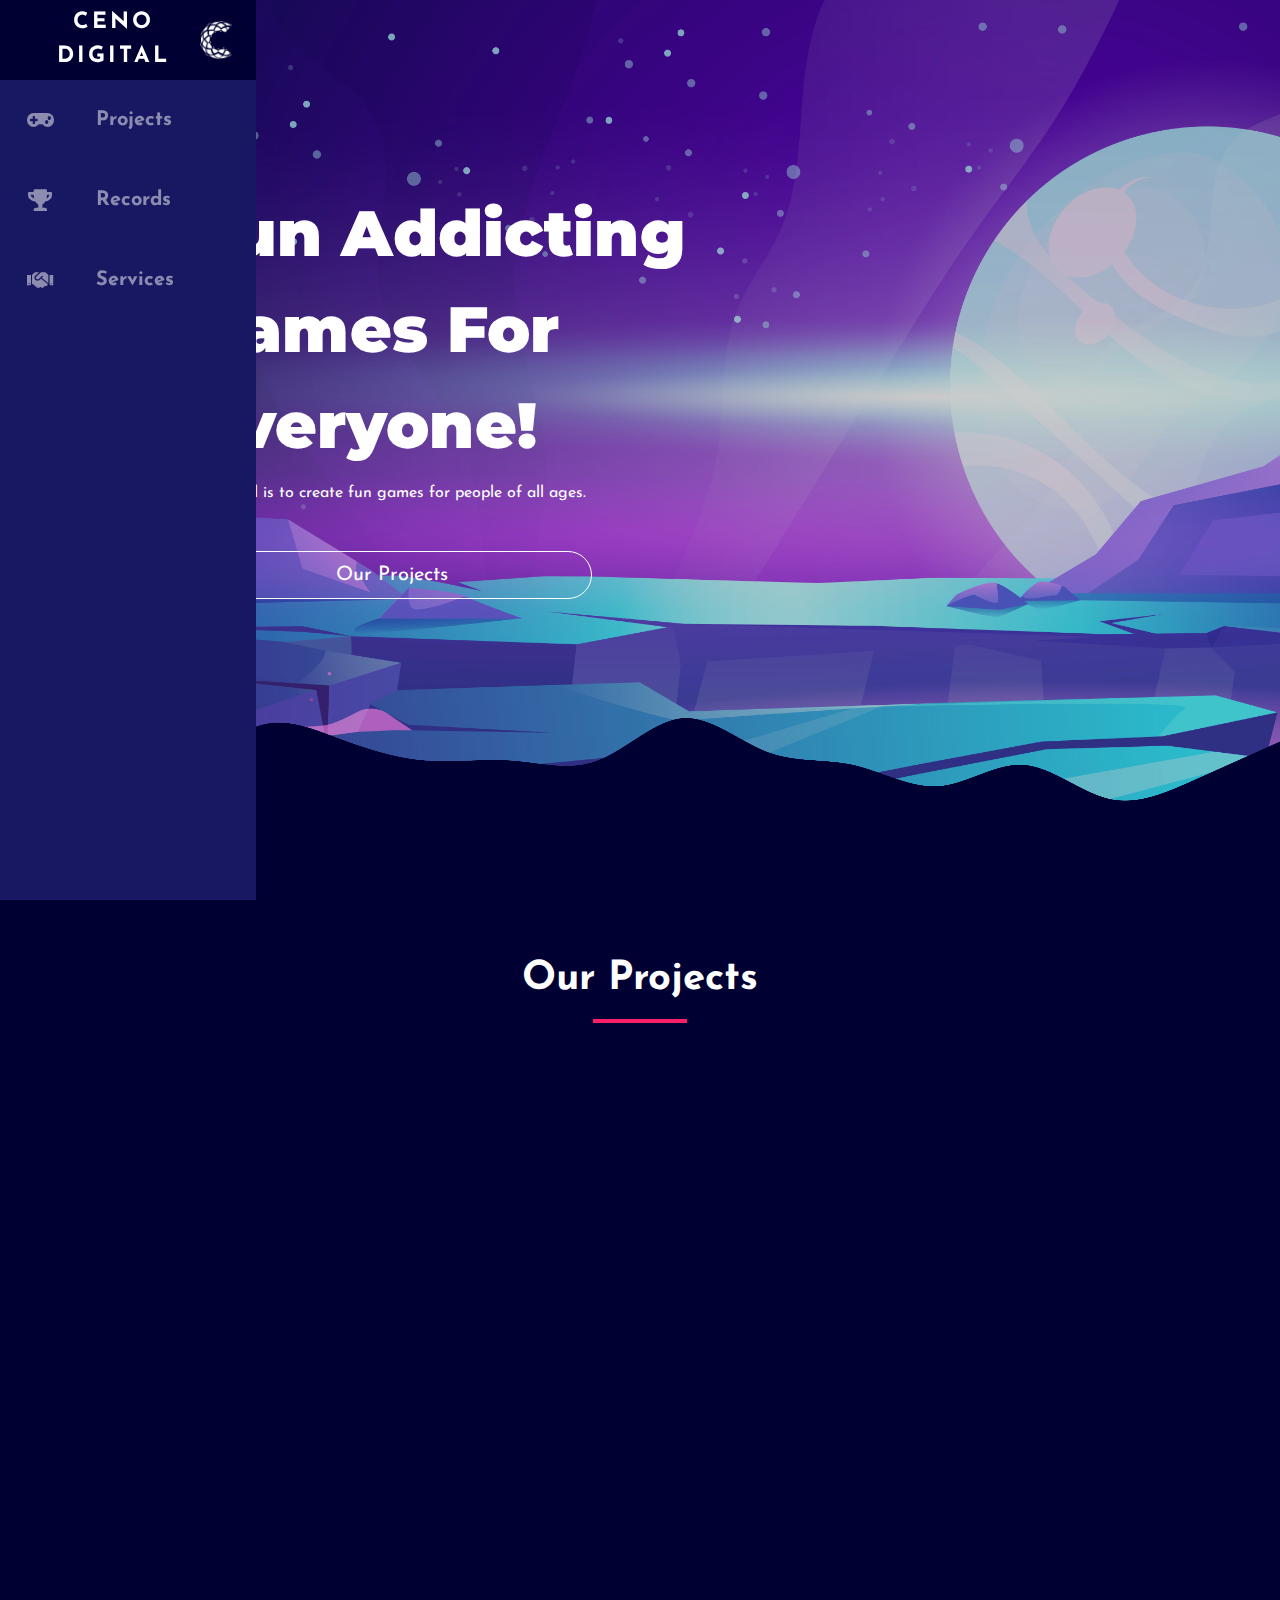
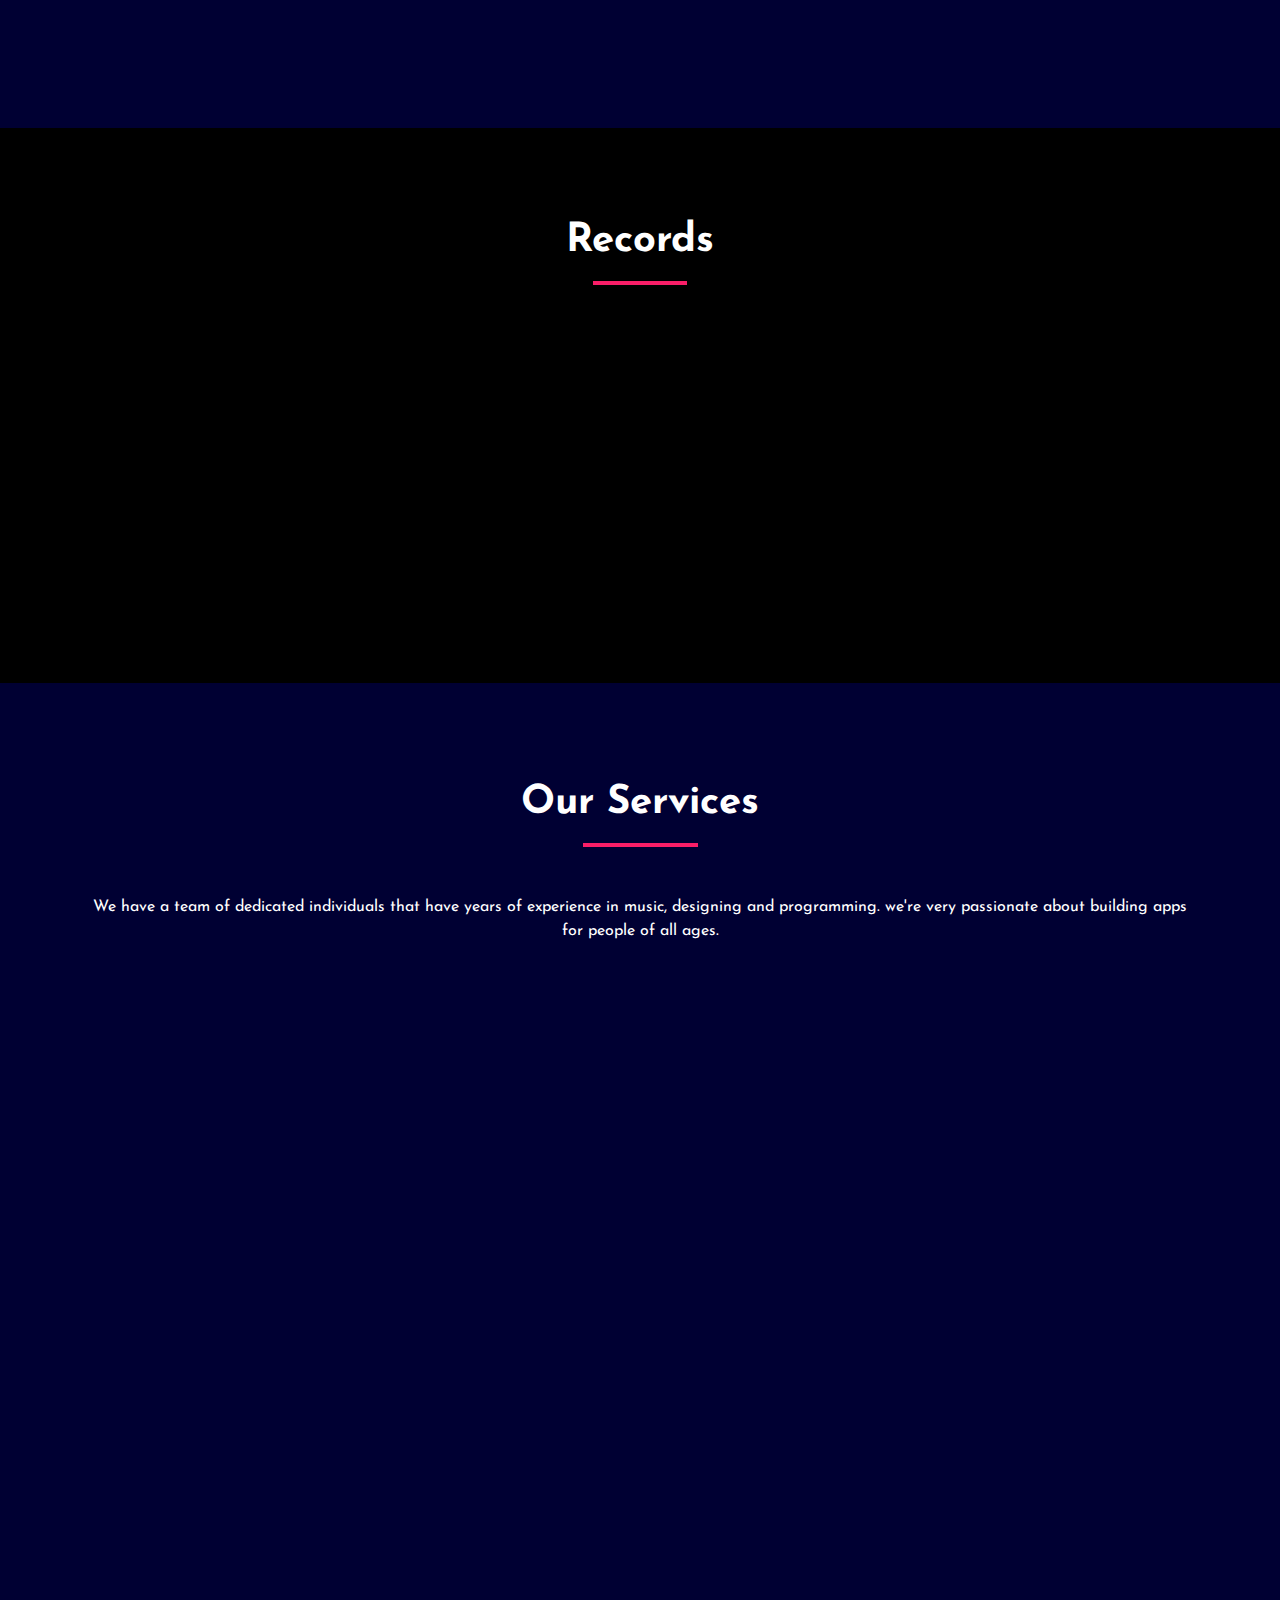
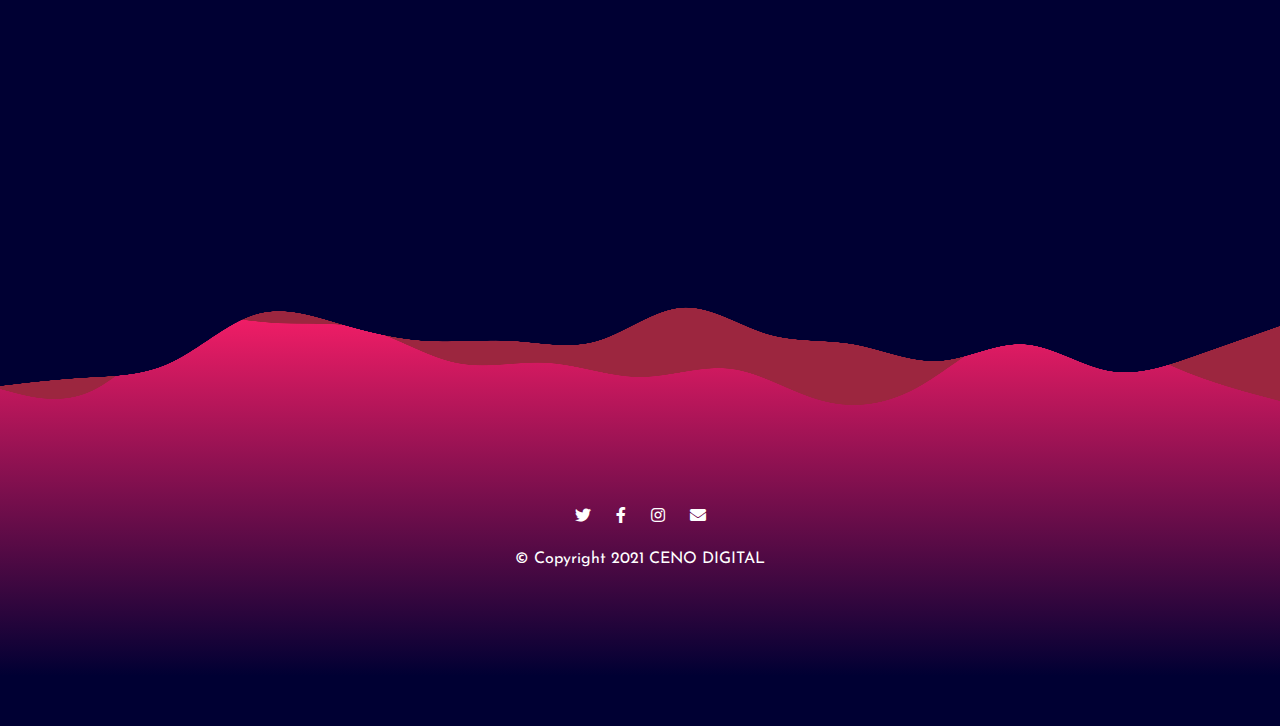
==== commit 766ac371: "read more button updated" ====
--- a/index.html
+++ b/index.html
@@ -114,11 +114,24 @@
                             </a>
                         </div>
                         <!--Excerpt-->
+                        <script> function ReadMoreFunction() {
+                            var moreText = document.getElementById("more");
+                            var btnText = document.getElementById("readmorebtn");
+                          
+                            if (btnText.innerHTML === "Read more ...") {
+                              btnText.innerHTML = "Read less";
+                              moreText.style.display = "inline";
+                            } else  {
+                              btnText.innerHTML = "Read more ...";
+                              moreText.style.display = "none";
+                            }
+                          }</script>
                         <div class="card-body pb-0">
                             <div>
                                 <h4 class="font-weight-bold my-3" >DU-M4TH</h4>
                                 <p style="color:black;">Description</p>
-                                <p style="color:black;">An educational maths game to help you learn and practice your skills at varying difficulty levels across mathematics</p>
+                                <p style="color:black;">  An educational maths game<span id="more"> to help you learn and practice your skills at varying difficulty levels across mathematics</span></p>
+                                <button onclick="ReadMoreFunction()" id="readmorebtn">Read more ...</button>
                                 <p style="color:black;">Rating    
                                     <span class="vl"></span>                         
                                     <span class="fa fa-star check-yellow fa-sm"></span>
@@ -370,7 +383,7 @@
                                 technology and taking the VR & AR experience to the next level.
                             </p>
                             <div class="services-feature-button-design">
-                                <button type="button" class="btn btn-light btn-sm services-feature-buttons" data-toggle="modal" data-target="#contact-form">Contact Now</button>>
+                                <button type="button" class="btn btn-light btn-sm services-feature-buttons" data-toggle="modal" data-target="#contact-form">Contact Now</button>
                             </div>
                         </div>
                     </div>
@@ -420,7 +433,6 @@
 
     <div class="modal" id="contact-form">
         <div class="ContactForm"> 
-            
             <button type="button" class="close" data-dismiss="modal">&times;</button>
             <div class="form-content">
                 <h1>Contact Us</h1>
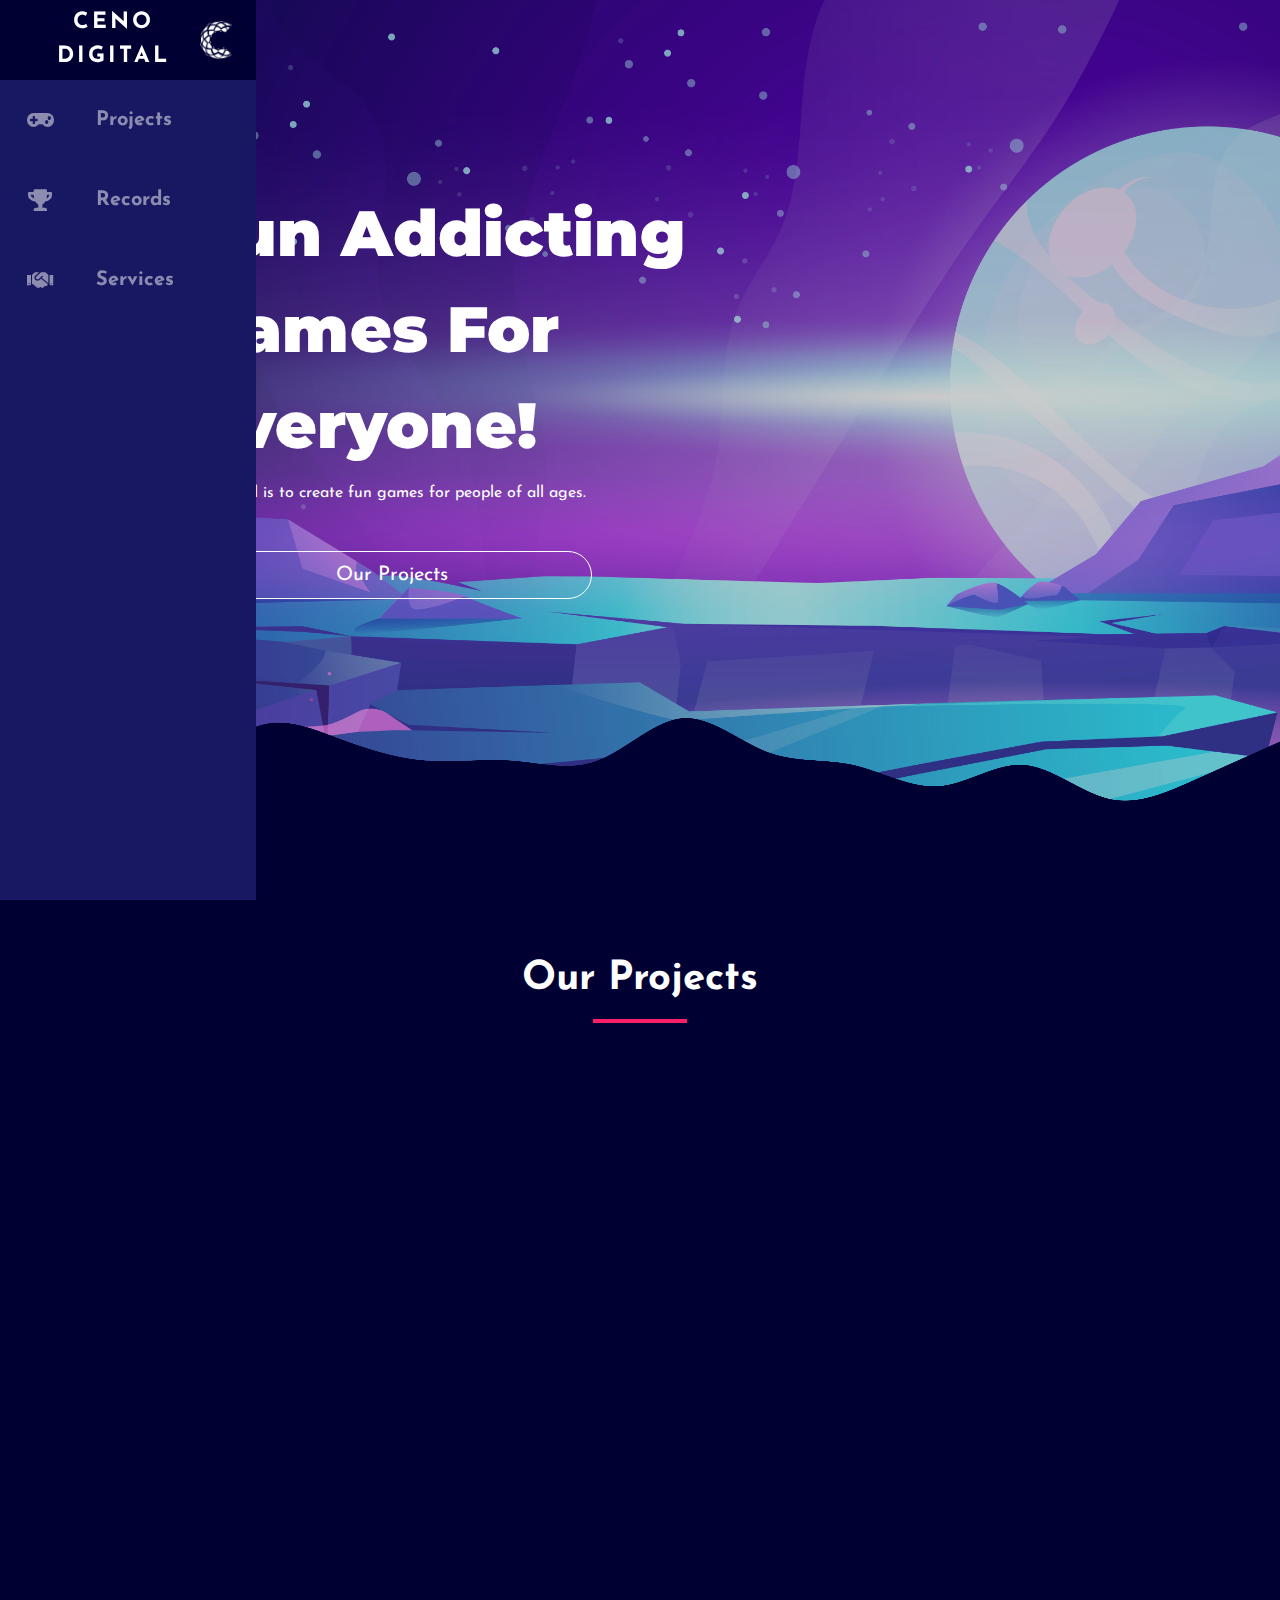
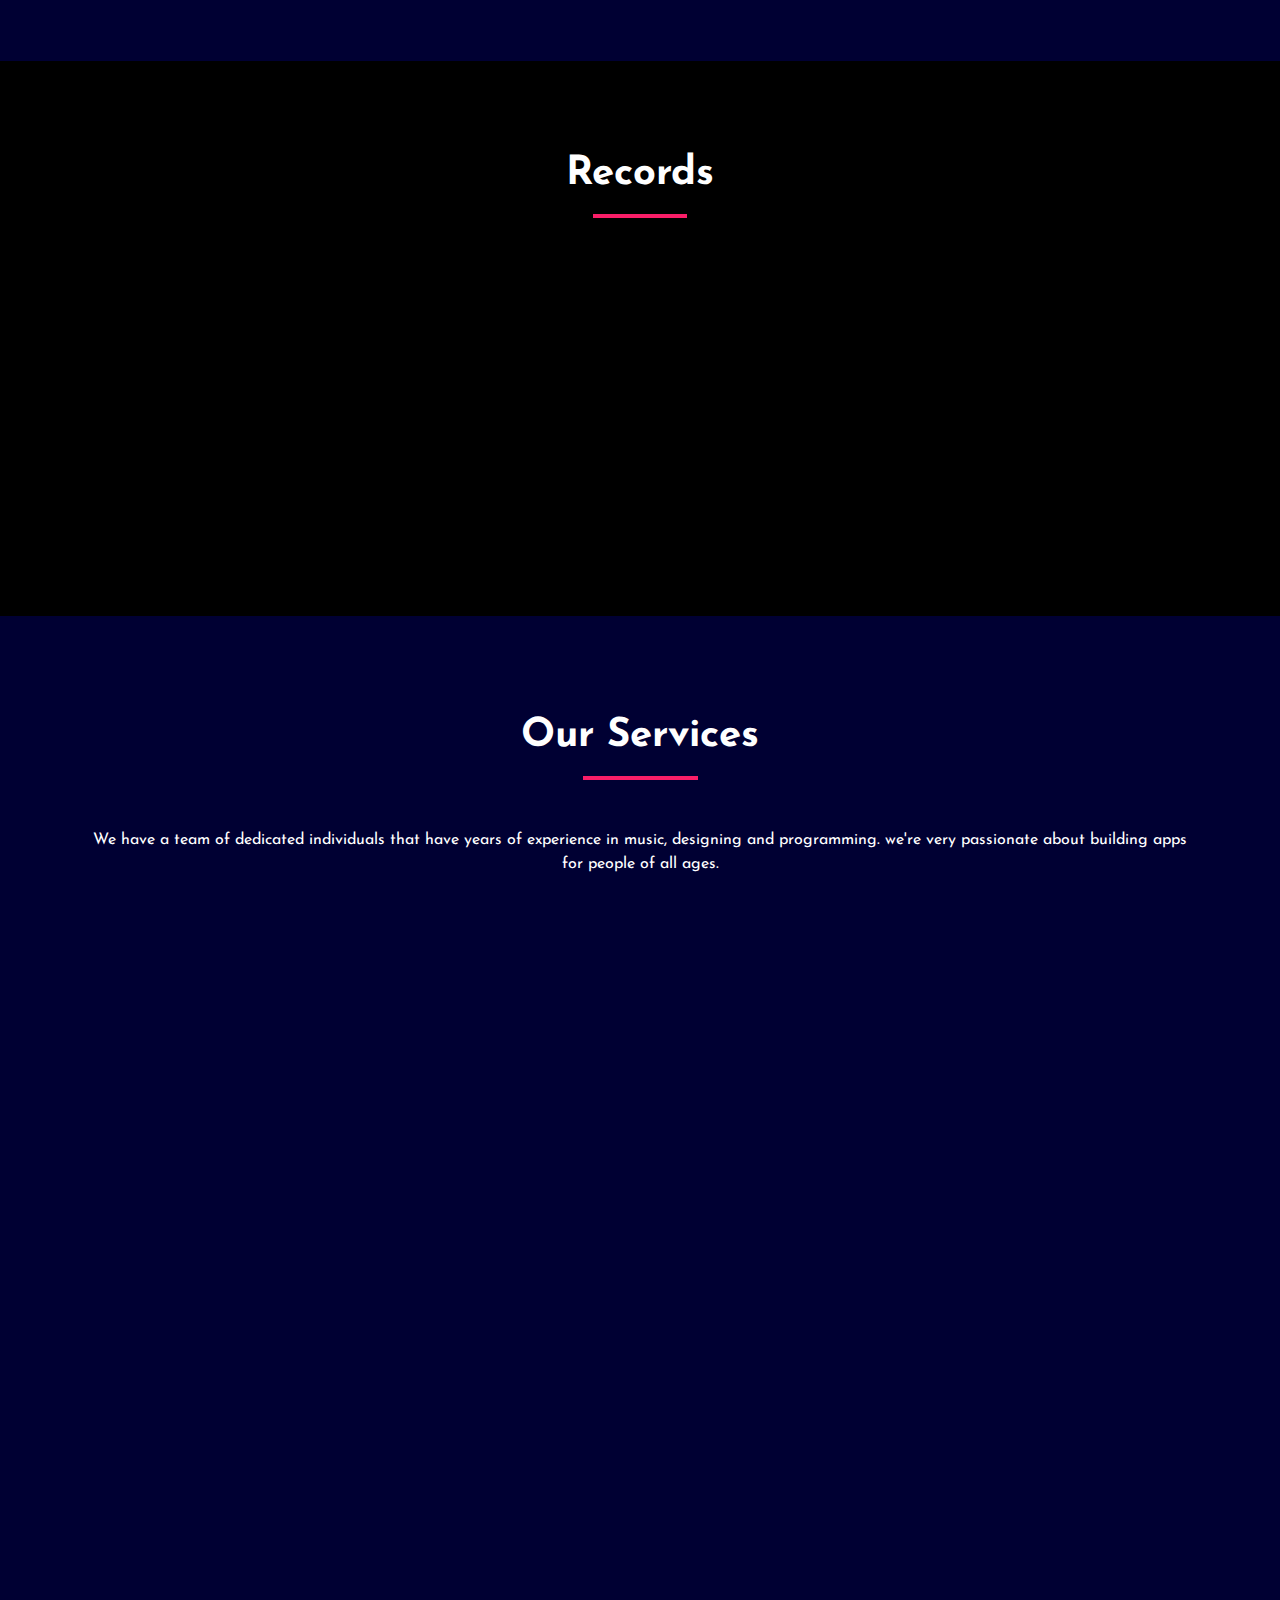
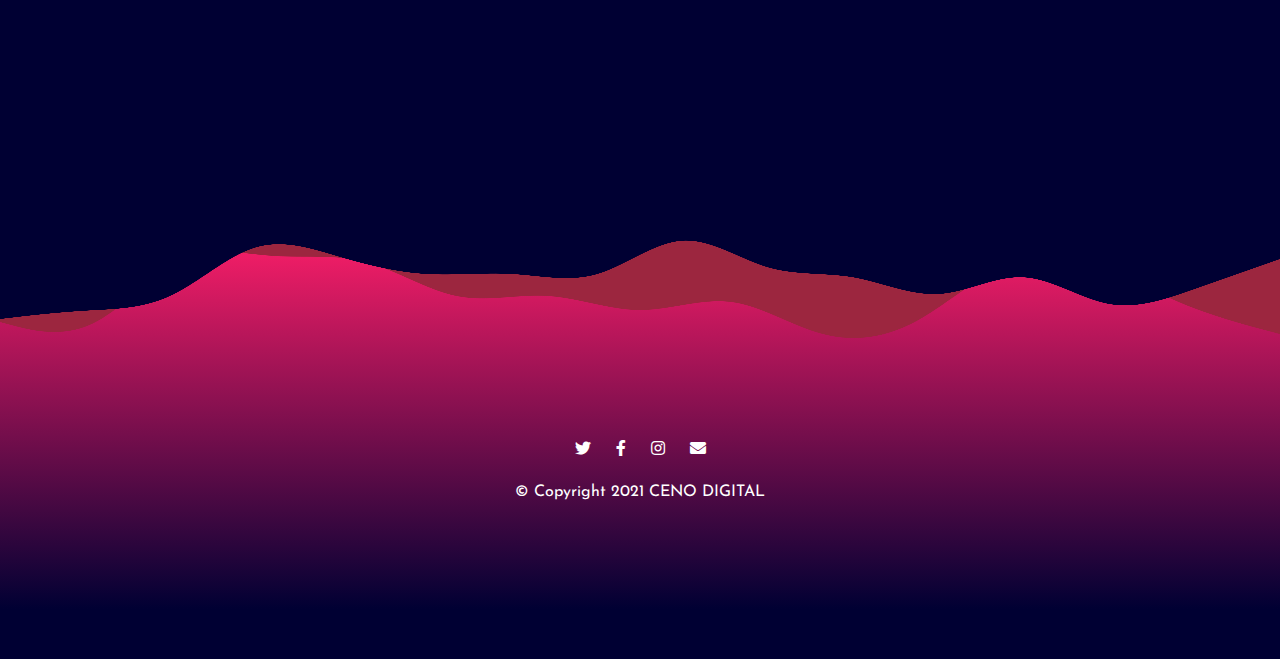
==== commit 7b628e57: "added more read more button" ====
--- a/index.html
+++ b/index.html
@@ -114,9 +114,9 @@
                             </a>
                         </div>
                         <!--Excerpt-->
-                        <script> function ReadMoreFunction() {
-                            var moreText = document.getElementById("more");
-                            var btnText = document.getElementById("readmorebtn");
+                        <script> function ReadMoreFunction1() {
+                            var moreText = document.getElementById("More1");
+                            var btnText = document.getElementById("ReadMoreBtn1");
                           
                             if (btnText.innerHTML === "Read more ...") {
                               btnText.innerHTML = "Read less";
@@ -130,8 +130,8 @@
                             <div>
                                 <h4 class="font-weight-bold my-3" >DU-M4TH</h4>
                                 <p style="color:black;">Description</p>
-                                <p style="color:black;">  An educational maths game<span id="more"> to help you learn and practice your skills at varying difficulty levels across mathematics</span></p>
-                                <button onclick="ReadMoreFunction()" id="readmorebtn">Read more ...</button>
+                                <p style="color:black;">  An educational maths game<span id="More1"> to help you learn and practice your skills at varying difficulty levels across mathematics</span></p>
+                                <button onclick="ReadMoreFunction1()" id="ReadMoreBtn1">Read more ...</button>
                                 <p style="color:black;">Rating    
                                     <span class="vl"></span>                         
                                     <span class="fa fa-star check-yellow fa-sm"></span>
@@ -160,11 +160,24 @@
                             </a>
                         </div>
                         <!--Excerpt-->
+                        <script> function ReadMoreFunction2() {
+                            var moreText = document.getElementById("More2");
+                            var btnText = document.getElementById("ReadMoreBtn2");
+                          
+                            if (btnText.innerHTML === "Read more ...") {
+                              btnText.innerHTML = "Read less";
+                              moreText.style.display = "inline";
+                            } else  {
+                              btnText.innerHTML = "Read more ...";
+                              moreText.style.display = "none";
+                            }
+                          }</script>
                         <div class="card-body pb-0">
                             <div>
                                 <h4 class="font-weight-bold my-3" >Spring Hockey</h4>
                                 <p style="color:black;">Description</p>
-                                <p style="color:black;">Still in development, coming soon</p>
+                                <p style="color:black;">Still in development,<span id="More2"> coming soon</span></p>
+                                <button onclick="ReadMoreFunction2()" id="ReadMoreBtn2">Read more ...</button>
                                 <p style="color:black;">Rating    
                                     <span class="vl"></span>                         
                                     <span class="fa fa-star check-yellow fa-sm"></span>
@@ -193,11 +206,24 @@
                             </a>
                         </div>
                         <!--Excerpt-->
+                        <script> function ReadMoreFunction3() {
+                            var moreText = document.getElementById("More3");
+                            var btnText = document.getElementById("ReadMoreBtn3");
+                          
+                            if (btnText.innerHTML === "Read more ...") {
+                              btnText.innerHTML = "Read less";
+                              moreText.style.display = "inline";
+                            } else  {
+                              btnText.innerHTML = "Read more ...";
+                              moreText.style.display = "none";
+                            }
+                          }</script>
                         <div class="card-body pb-0">
                             <div>
                                 <h4 class="font-weight-bold my-3" >Orbit</h4>
                                 <p style="color:black;">Description</p>
-                                <p style="color:black;">Still in development, coming soon</p>
+                                <p style="color:black;">Still in development,<span id="More3"> coming soon</span></p>
+                                <button onclick="ReadMoreFunction3()" id="ReadMoreBtn3">Read more ...</button>
                                 <p style="color:black;">Rating    
                                     <span class="vl"></span>                         
                                     <span class="fa fa-star check-yellow fa-sm"></span>
--- a/css/styles.css
+++ b/css/styles.css
@@ -186,6 +186,52 @@
     background-color: #f91e68;
     border-color: #f91e68 ;
 
+}
+
+/* read more feature */
+#ReadMoreBtn1 {
+    padding-left: 0;
+    margin-top: -20px;
+    margin-bottom: 10px;
+    color: white;
+    background-color: transparent; 
+    border: transparent;
+}
+#ReadMoreBtn1:hover {
+    color: #f91e68;
+}
+#More1 {
+    display: none;
+}
+
+#ReadMoreBtn2 {
+    margin-top: -20px;
+    margin-bottom: 10px;
+    padding-left: 0;
+    color: white;
+    background-color: transparent; 
+    border: transparent;
+}
+#ReadMoreBtn2:hover {
+    color: #f91e68;
+}
+#More2 {
+    display: none;
+}
+
+#ReadMoreBtn3 {
+    padding-left: 0;
+    margin-top: -20px;
+    margin-bottom: 10px;
+    color: white;
+    background-color: transparent; 
+    border: transparent;
+}
+#ReadMoreBtn3:hover {
+    color: #f91e68;
+}
+#More3 {
+    display: none;
 }
 
 /* Testimonial Section */
@@ -286,7 +332,7 @@
 }
 
 .my-rounded{
-    
+    width: 100%;
     border-top-left-radius:20px !important ;
     border-top-right-radius:20px !important ;
     box-shadow: 0px 1px 15px black;
